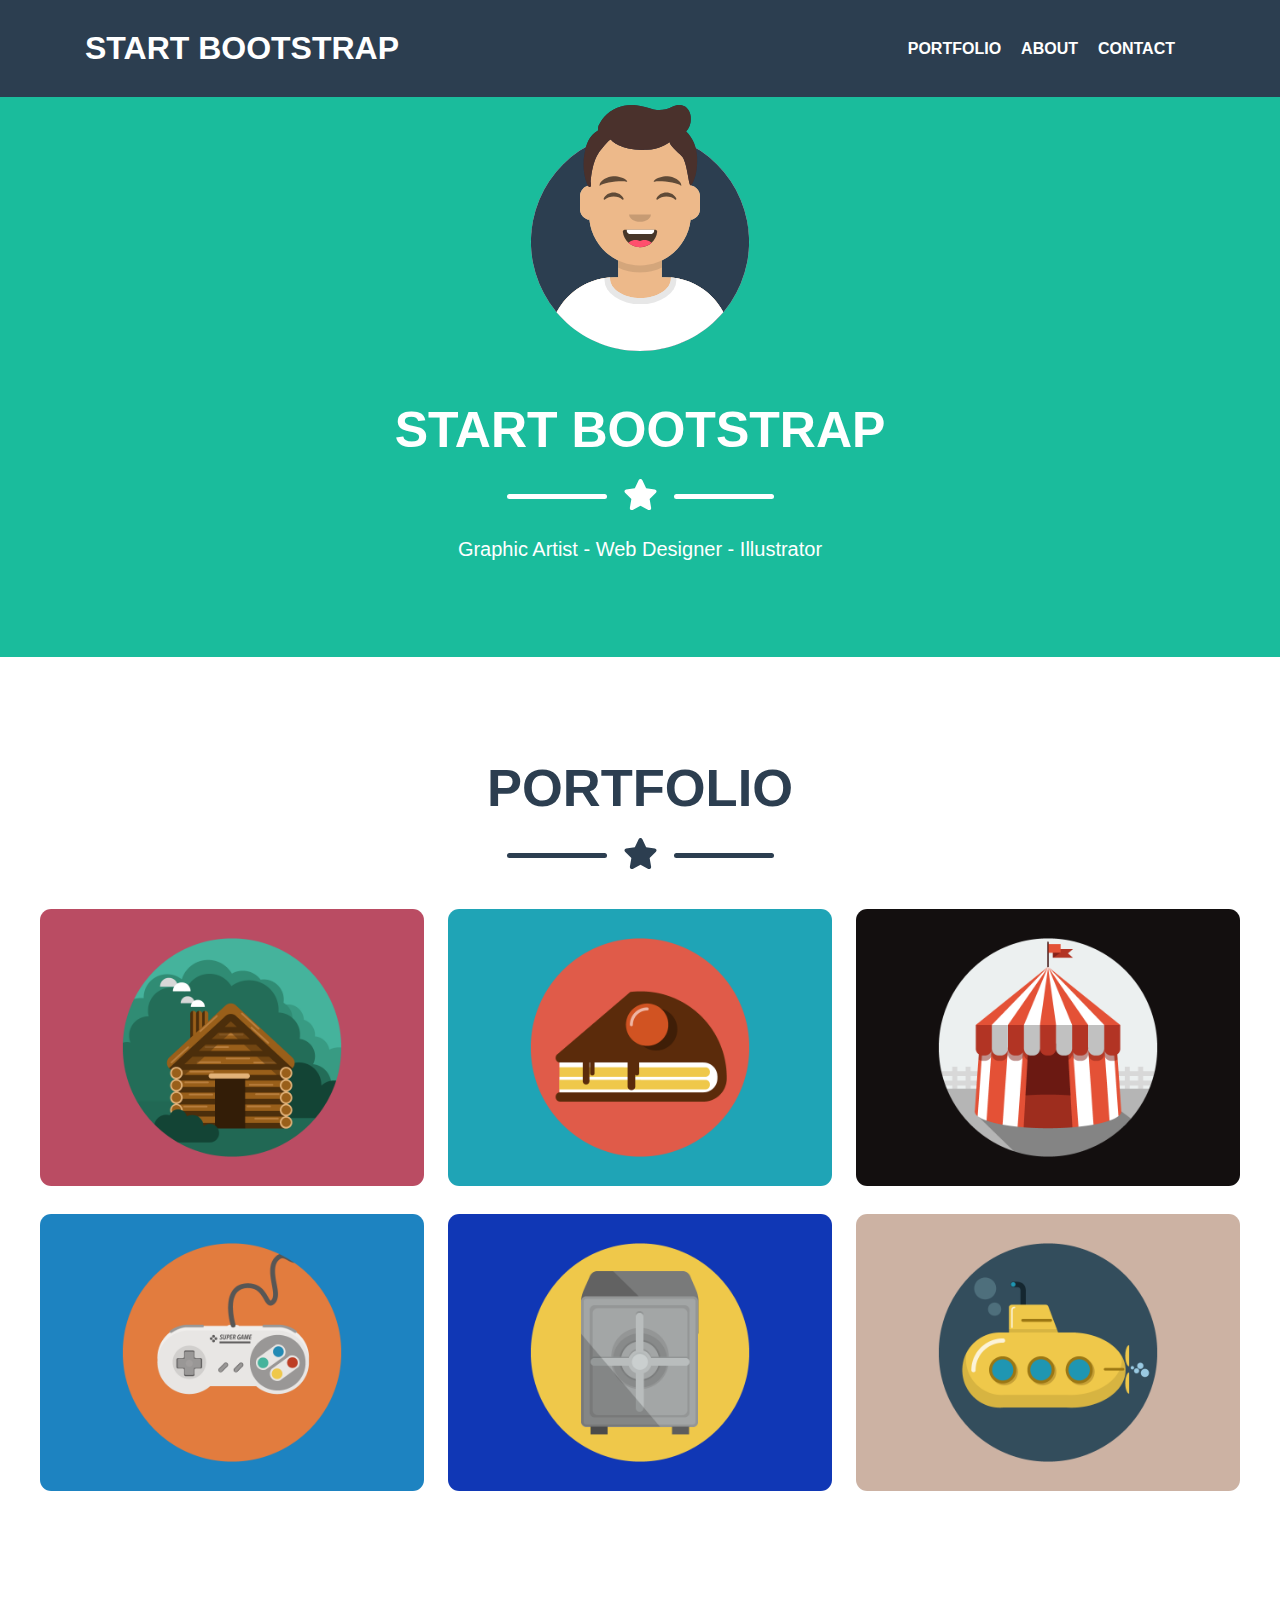
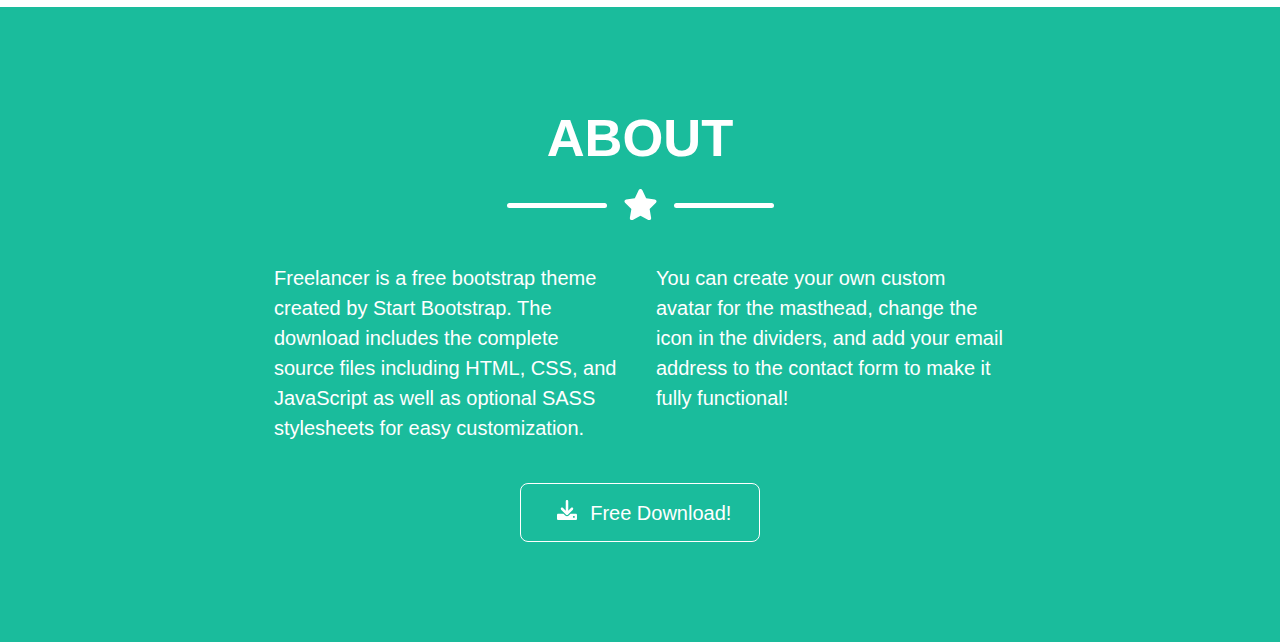
==== index.html @ 8776a718 "end about html" ====
<!DOCTYPE html>
<html lang="en">

<head>
  <title>Freelancer - Start Bootstrap Theme</title>
  <link rel="stylesheet" href="styles/styles.css">
</head>

<body>
  <!-- navbar -->
  <nav class="navbar">
    <div class="container">
      <div class="title">
        <h1>START BOOTSTRAP </h1>
      </div>
      <ul class="nav-btn">
        <li class="list"><a href="#">PORTFOLIO</a></li>
        <li class="list"><a href="#">ABOUT</a></li>
        <li class="list"><a href="#">CONTACT</a></li>
      </ul>
      <div class="menu">
        <p>menu <svg class="svg-inline--fa fa-bars" aria-hidden="true" focusable="false" data-prefix="fas"
            data-icon="bars" role="img" xmlns="http://www.w3.org/2000/svg" viewBox="0 0 448 512" data-fa-i2svg="">
            <path fill="currentColor"
              d="M0 96C0 78.33 14.33 64 32 64H416C433.7 64 448 78.33 448 96C448 113.7 433.7 128 416 128H32C14.33 128 0 113.7 0 96zM0 256C0 238.3 14.33 224 32 224H416C433.7 224 448 238.3 448 256C448 273.7 433.7 288 416 288H32C14.33 288 0 273.7 0 256zM416 448H32C14.33 448 0 433.7 0 416C0 398.3 14.33 384 32 384H416C433.7 384 448 398.3 448 416C448 433.7 433.7 448 416 448z">
            </path>
          </svg></p>
      </div>
    </div>
  </nav>
  <!-- navbar end here -->
  <!-- hero section -->
  <div class="hero">
    <!-- avataaars -->
    <div class="content">
      <img src="images/avataaars.svg" alt="avatar" class="avatar">
      <h4>START BOOTSTRAP</h4>
      <!-- horizontal line and star -->
      <div class="hr-star">
        <div class="line"></div>
        <div class="star">
          <svg class="svg-inline--fa fa-star" aria-hidden="true" focusable="false" data-prefix="fas" data-icon="star"
            role="img" xmlns="http://www.w3.org/2000/svg" viewBox="0 0 576 512" data-fa-i2svg="">
            <path fill="currentColor"
              d="M381.2 150.3L524.9 171.5C536.8 173.2 546.8 181.6 550.6 193.1C554.4 204.7 551.3 217.3 542.7 225.9L438.5 328.1L463.1 474.7C465.1 486.7 460.2 498.9 450.2 506C440.3 513.1 427.2 514 416.5 508.3L288.1 439.8L159.8 508.3C149 514 135.9 513.1 126 506C116.1 498.9 111.1 486.7 113.2 474.7L137.8 328.1L33.58 225.9C24.97 217.3 21.91 204.7 25.69 193.1C29.46 181.6 39.43 173.2 51.42 171.5L195 150.3L259.4 17.97C264.7 6.954 275.9-.0391 288.1-.0391C300.4-.0391 311.6 6.954 316.9 17.97L381.2 150.3z">
            </path>
          </svg>
        </div>
        <div class="line"></div>
      </div>
      <p> Graphic Artist - Web Designer - Illustrator</p>
    </div>
  </div>
  <!-- hero end -->
  <!-- PORTFOLIO -->
  <div class="portfolio">
    <div class="title-portfolio">
      <h2>PORTFOLIO</h2>
      <div class="hr-star">
        <div class="line"></div>
        <div class="star">
          <svg class="svg-inline--fa fa-star" aria-hidden="true" focusable="false" data-prefix="fas" data-icon="star"
            role="img" xmlns="http://www.w3.org/2000/svg" viewBox="0 0 576 512" data-fa-i2svg="">
            <path fill="currentColor"
              d="M381.2 150.3L524.9 171.5C536.8 173.2 546.8 181.6 550.6 193.1C554.4 204.7 551.3 217.3 542.7 225.9L438.5 328.1L463.1 474.7C465.1 486.7 460.2 498.9 450.2 506C440.3 513.1 427.2 514 416.5 508.3L288.1 439.8L159.8 508.3C149 514 135.9 513.1 126 506C116.1 498.9 111.1 486.7 113.2 474.7L137.8 328.1L33.58 225.9C24.97 217.3 21.91 204.7 25.69 193.1C29.46 181.6 39.43 173.2 51.42 171.5L195 150.3L259.4 17.97C264.7 6.954 275.9-.0391 288.1-.0391C300.4-.0391 311.6 6.954 316.9 17.97L381.2 150.3z">
            </path>
          </svg>
        </div>
        <div class="line"></div>
      </div>
    </div>
    <!-- Portfolio Grid  -->
    <div class="portfolio-grid">
      <div class="portfolio-img">
        <img src="images/cabin.png" alt="cabin">
      </div>
      <div class="portfolio-img">
        <img src="images/cake.png" alt="cake">
      </div>
      <div class="portfolio-img">
        <img src="images/circus.png" alt="circus">
      </div>
      <div class="portfolio-img">
        <img src="images/game.png" alt="game">
      </div>
      <div class="portfolio-img">
        <img src="images/safe.png" alt="safe">
      </div>
      <div class="portfolio-img">
        <img src="images/submarine.png" alt="submarine">
      </div>
    </div>
  </div>
  <!-- about -->
  <div class="about">
    <div class="title-about">
      <h2>ABOUT</h2>
      <div class="hr-star">
        <div class="line"></div>
        <div class="star">
          <svg class="svg-inline--fa fa-star" aria-hidden="true" focusable="false" data-prefix="fas" data-icon="star"
            role="img" xmlns="http://www.w3.org/2000/svg" viewBox="0 0 576 512" data-fa-i2svg="">
            <path fill="currentColor"
              d="M381.2 150.3L524.9 171.5C536.8 173.2 546.8 181.6 550.6 193.1C554.4 204.7 551.3 217.3 542.7 225.9L438.5 328.1L463.1 474.7C465.1 486.7 460.2 498.9 450.2 506C440.3 513.1 427.2 514 416.5 508.3L288.1 439.8L159.8 508.3C149 514 135.9 513.1 126 506C116.1 498.9 111.1 486.7 113.2 474.7L137.8 328.1L33.58 225.9C24.97 217.3 21.91 204.7 25.69 193.1C29.46 181.6 39.43 173.2 51.42 171.5L195 150.3L259.4 17.97C264.7 6.954 275.9-.0391 288.1-.0391C300.4-.0391 311.6 6.954 316.9 17.97L381.2 150.3z">
            </path>
          </svg>
        </div>
        <div class="line"></div>
      </div>
    </div>
    <div class="about-content">
      <div class="p-content">
        <p>Freelancer is a free bootstrap theme created by Start Bootstrap. The download includes the complete source
          files including HTML, CSS, and JavaScript as well as optional SASS stylesheets for easy customization.</p>
      </div>
      <div class="p-content">
        <p>
          You can create your own custom avatar for the masthead, change the icon in the dividers, and add your email
          address to the contact form to make it fully functional!
        </p>
      </div>

    </div>
    <div class="btn-about">
      <a href="#">
        <svg class="svg-inline--fa fa-download me-2" aria-hidden="true" focusable="false" data-prefix="fas"
          data-icon="download" role="img" xmlns="http://www.w3.org/2000/svg" viewBox="0 0 512 512" data-fa-i2svg="">
          <path fill="currentColor"
            d="M480 352h-133.5l-45.25 45.25C289.2 409.3 273.1 416 256 416s-33.16-6.656-45.25-18.75L165.5 352H32c-17.67 0-32 14.33-32 32v96c0 17.67 14.33 32 32 32h448c17.67 0 32-14.33 32-32v-96C512 366.3 497.7 352 480 352zM432 456c-13.2 0-24-10.8-24-24c0-13.2 10.8-24 24-24s24 10.8 24 24C456 445.2 445.2 456 432 456zM233.4 374.6C239.6 380.9 247.8 384 256 384s16.38-3.125 22.62-9.375l128-128c12.49-12.5 12.49-32.75 0-45.25c-12.5-12.5-32.76-12.5-45.25 0L288 274.8V32c0-17.67-14.33-32-32-32C238.3 0 224 14.33 224 32v242.8L150.6 201.4c-12.49-12.5-32.75-12.5-45.25 0c-12.49 12.5-12.49 32.75 0 45.25L233.4 374.6z">
          </path>
        </svg>
        Free Download!</a>
    </div>
  </div>


</body>

</html>
---- styles/styles.css ----
/* css reset */
* {
  margin: 0;
  padding: 0;
  font-family: Arial, Helvetica, sans-serif;
}

img {
  width: 100%;
  height: 100%;
}

.container {
  display: flex;
  justify-content: space-between;
  align-items: center;
  padding: 30px 85px;
  background-color: #2c3e50;
}

.navbar {
  color: white;
  position: fixed;
  top: 0;
  right: 0;
  left: 0;
  z-index: 100;
}

.nav-btn {
  display: flex;
  justify-content: center;
  list-style: none;
  font-size: 16px;
  font-weight: bolder;
}

.list > a {
  margin-right: 20px;
  text-decoration: none;
  cursor: pointer;
  color: white;
  transition: all 0.3s ease-in-out;
}

.list > a:hover,
.list > a:focus {
  color: #1abc9c;
}
.menu {
  display: none;
}

/* here  */
.hero {
  background-color: #1abc9c;
}
.content {
  display: flex;
  flex-direction: column;
  align-items: center;
  justify-content: center;
  color: white;
  margin: 0 16px;
  padding: 6rem 12px;
}
.avatar {
  width: 15rem;
  display: block;
  margin-bottom: 50px;
}

.hero h4 {
  font-size: 50px;
}

.hr-star {
  display: flex;
  justify-content: center;
  align-items: center;
  color: white;
  margin: 20px 0 24px;
}

.star {
  height: 35px;
  width: 35px;
}
.line {
  margin: 0 16px;
  width: 100px;
  height: 5px;
  background-color: white;
  border-radius: 3px;
}

.content > p {
  font-size: 20px;
}

/* Portfolio  */
.portfolio {
  padding: 100px 0;
}

.title-portfolio,
.title-about {
  display: flex;
  flex-direction: column;
  justify-content: center;
  align-items: center;
  color: #2c3e50;
  font-size: 35px;
}

.portfolio .hr-star {
  color: #2c3e50;
}

.portfolio .line {
  background-color: #2c3e50;
}

.portfolio-grid {
  display: flex;
  justify-content: center;
  align-items: center;
  flex-wrap: wrap;
  padding: 0 12px;
}

.portfolio-img {
  cursor: pointer;
  position: relative;
  display: block;
  max-width: 24rem;
  overflow: hidden;
  padding: 12px;
}

.portfolio-img > img {
  border-radius: 0.7rem;
}

/* About */

.about {
  background-color: #1abc9c;
  padding: 100px 0;
}

.title-about {
  color: white;
}

.about-content {
  display: flex;
  justify-content: center;
  color: #fff;
  margin: 0 120px;
}
.p-content {
  max-width: 350px;
  margin: 16px;
}

.p-content > p {
  font-size: 20px;
  line-height: 30px;
}

.btn-about {
  display: flex;
  align-items: center;
  justify-content: center;
  cursor: pointer;
}

.btn-about > a {
  margin-top: 24px;
  border: 1px solid white;
  border-radius: 8px;
  padding: 16px 28px;
  color: white;
  text-decoration: none;
  font-size: 20px;
  transition: all 0.5s ease-in-out;
}

.btn-about svg {
  width: 20px;
  height: 20px;
  margin: 0 8px;
}

.btn-about > a:hover {
  color: #212529;
  background-color:white;
}
/* Media Query */

@media only screen and (max-width: 992px) {
  .nav-btn {
    display: none;
  }
  .menu {
    display: flex;
    flex-direction: column;
    justify-content: center;
    align-items: center;
    background-color: #1abc9c;
    height: 50px;
    width: 100px;
    border-radius: 10px;
    cursor: pointer;
  }

  .menu > p {
    text-transform: uppercase;
    display: flex;
    justify-content: center;
    align-items: center;
  }
  .menu svg {
    width: 20px;
    height: 20px;
    padding-left: 3px;
  }
}
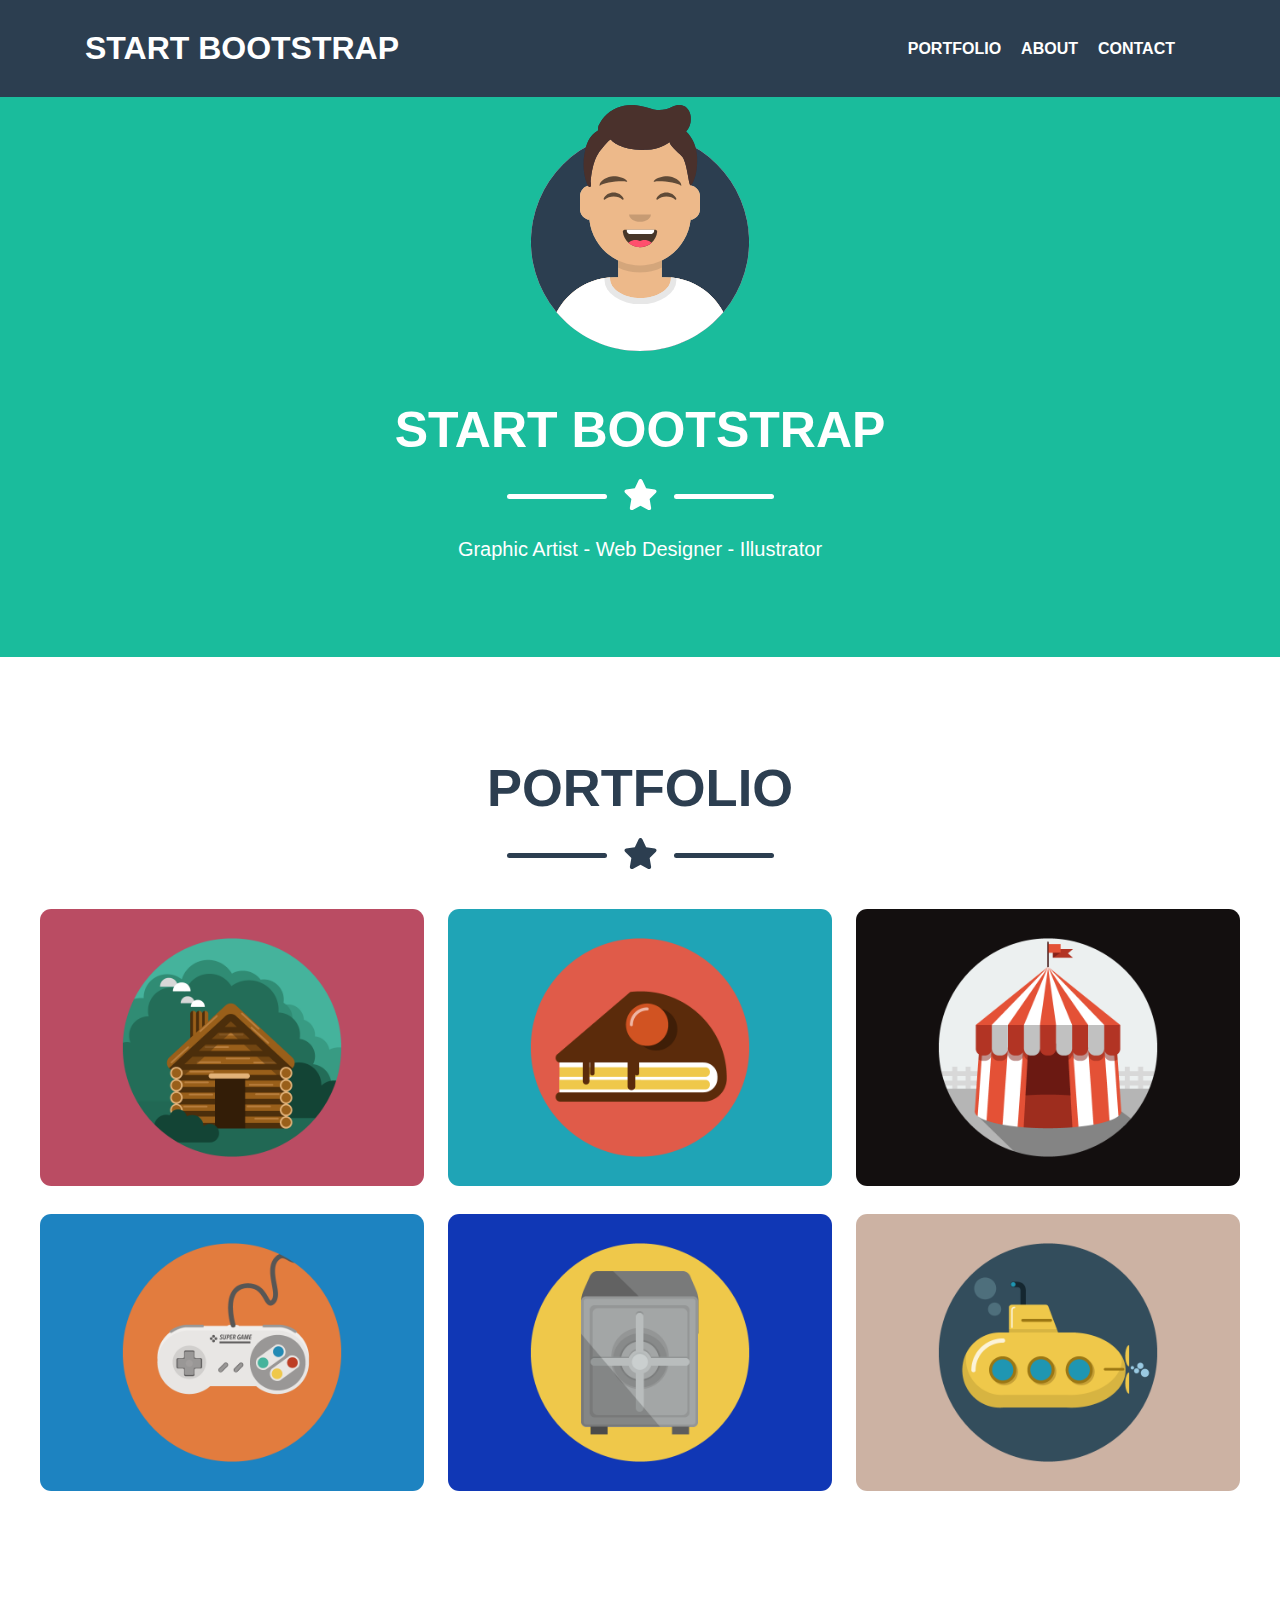
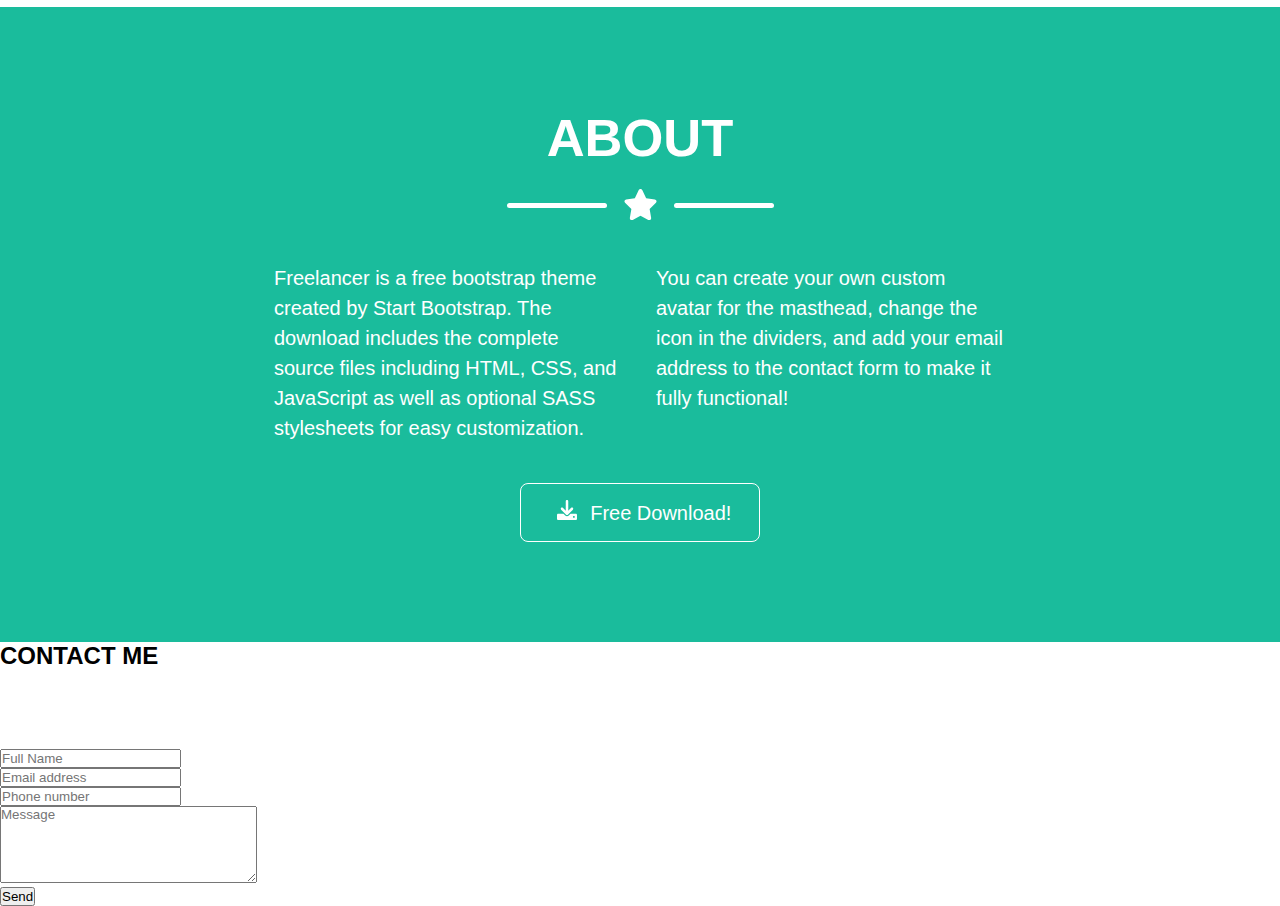
==== commit 3d4a9adb: "contact me section" ====
--- a/index.html
+++ b/index.html
@@ -133,6 +133,41 @@
     </div>
   </div>
 
+  <!-- CONTACT ME -->
+  <div class="contact">
+    <div class="title-contact">
+      <h2>CONTACT ME</h2>
+      <div class="hr-star">
+        <div class="line"></div>
+        <div class="star">
+          <svg class="svg-inline--fa fa-star" aria-hidden="true" focusable="false" data-prefix="fas" data-icon="star"
+            role="img" xmlns="http://www.w3.org/2000/svg" viewBox="0 0 576 512" data-fa-i2svg="">
+            <path fill="currentColor"
+              d="M381.2 150.3L524.9 171.5C536.8 173.2 546.8 181.6 550.6 193.1C554.4 204.7 551.3 217.3 542.7 225.9L438.5 328.1L463.1 474.7C465.1 486.7 460.2 498.9 450.2 506C440.3 513.1 427.2 514 416.5 508.3L288.1 439.8L159.8 508.3C149 514 135.9 513.1 126 506C116.1 498.9 111.1 486.7 113.2 474.7L137.8 328.1L33.58 225.9C24.97 217.3 21.91 204.7 25.69 193.1C29.46 181.6 39.43 173.2 51.42 171.5L195 150.3L259.4 17.97C264.7 6.954 275.9-.0391 288.1-.0391C300.4-.0391 311.6 6.954 316.9 17.97L381.2 150.3z">
+            </path>
+          </svg>
+        </div>
+        <div class="line"></div>
+      </div>
+    </div>
+    <form class="contact-form">
+      <div class="form-group">
+        <input type="text" placeholder="Full Name">
+      </div>
+      <div class="form-group">
+        <input type="email" placeholder="Email address">
+      </div>
+      <div class="form-group">
+        <input type="number" placeholder="Phone number">
+      </div>
+      <div class="form-group">
+        <textarea placeholder="Message" cols="30" rows="5"></textarea>
+      </div>
+      <button class="btn">Send</button>
+
+    </form>
+
+  </div>
 
 </body>
 
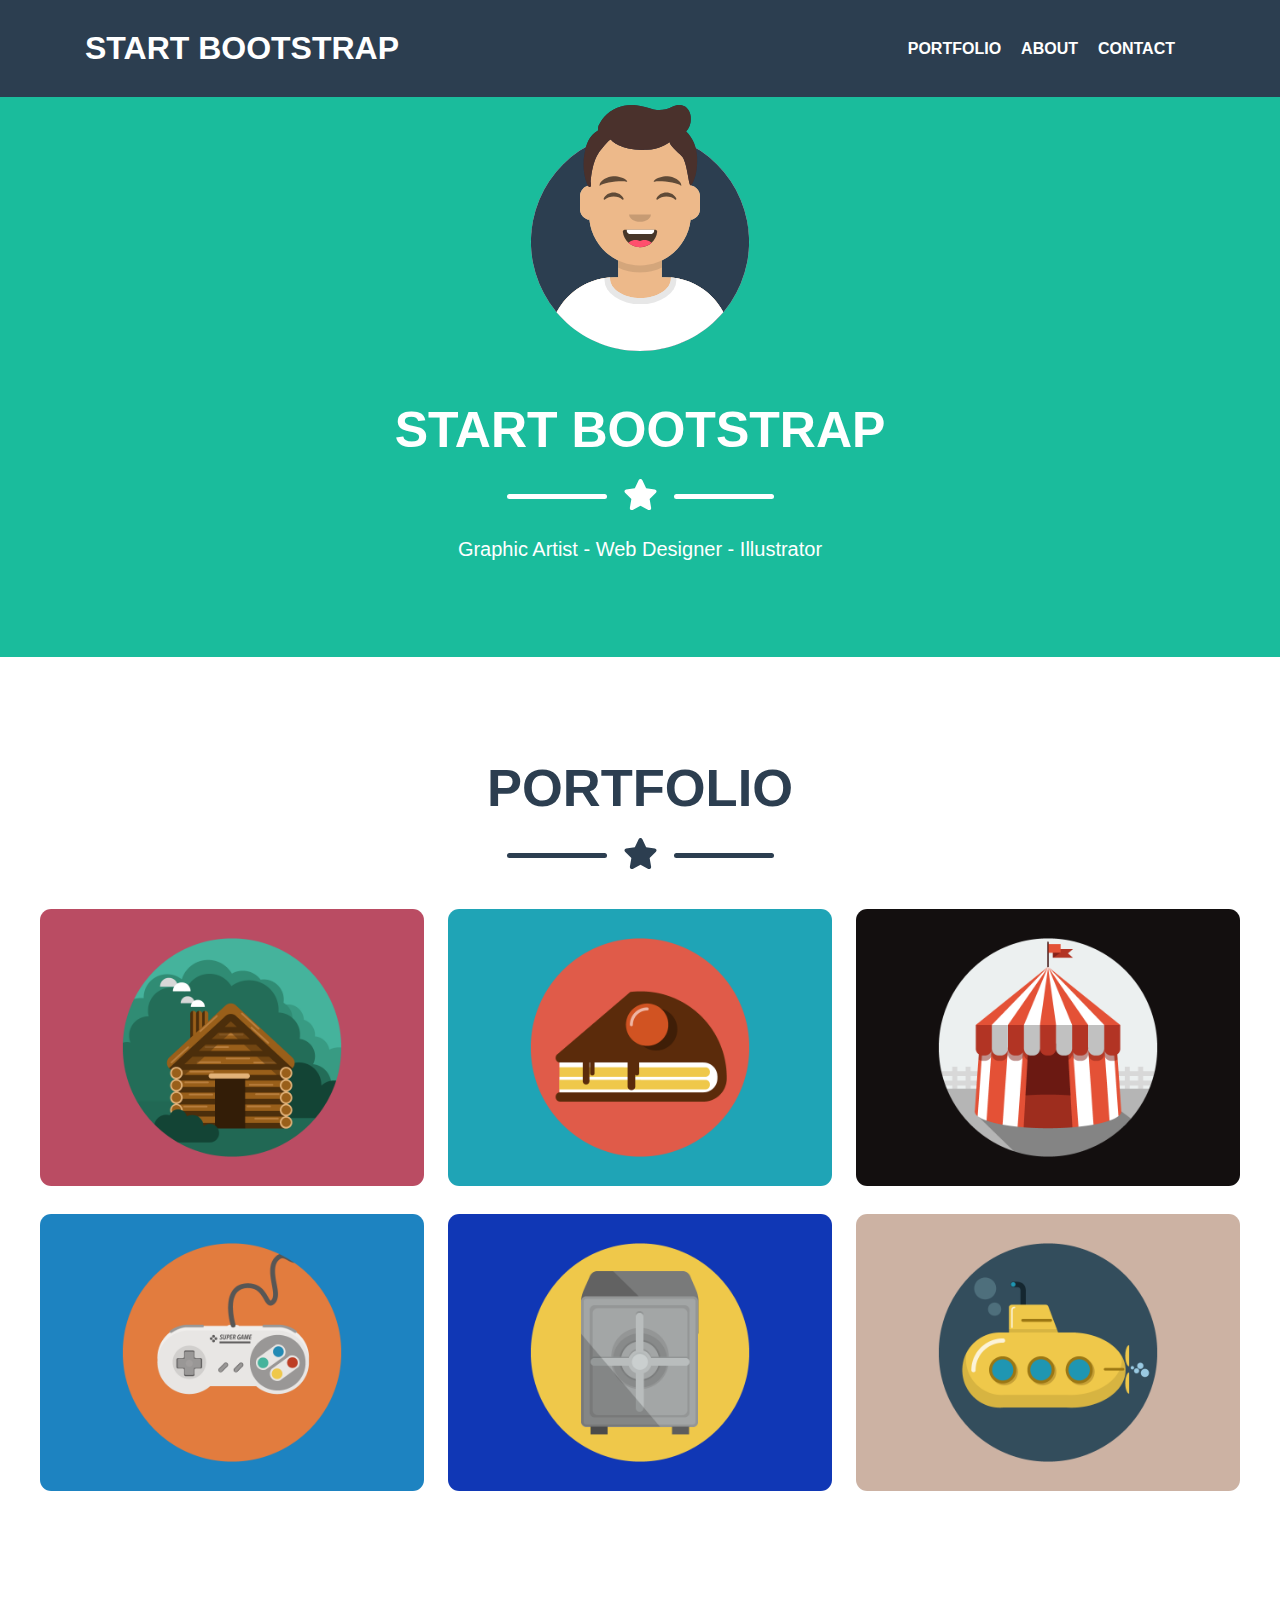
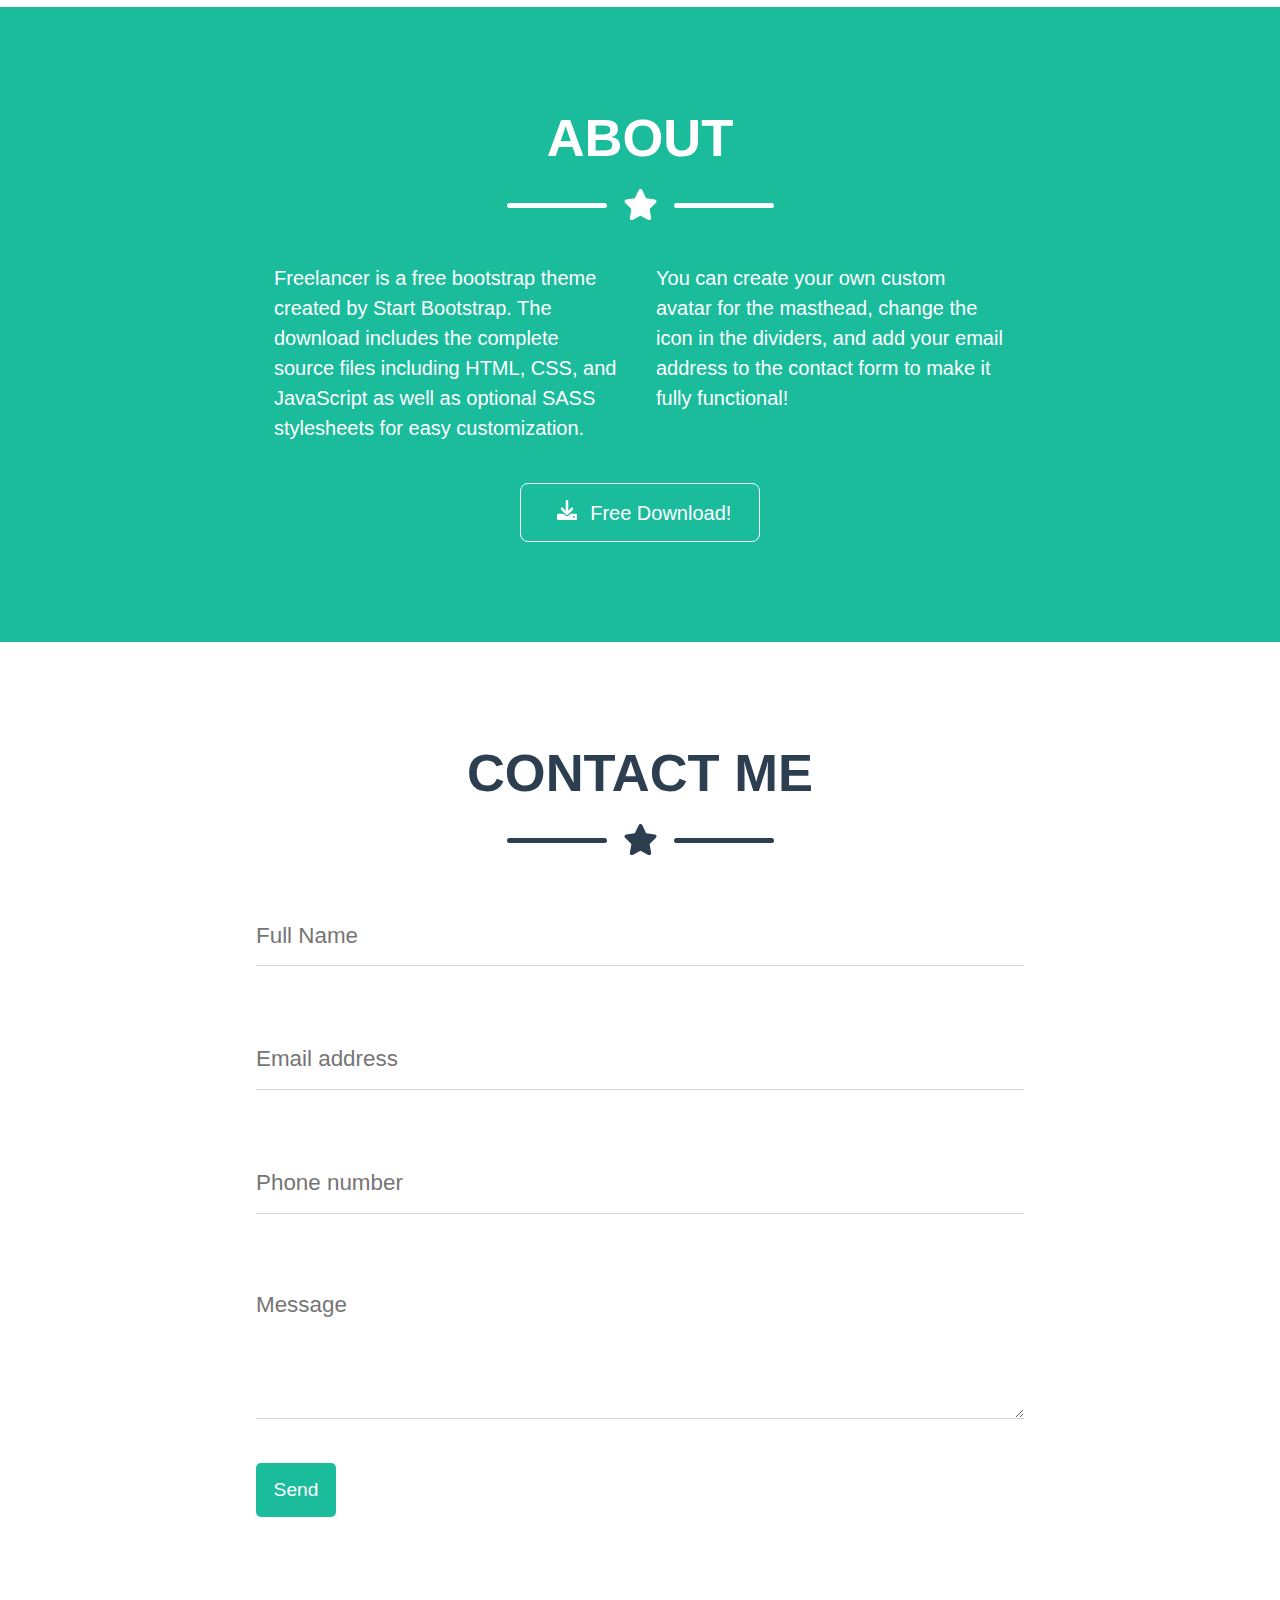
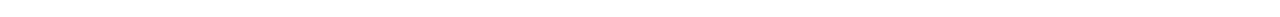
==== commit 35b63aa6: "contact me end the style" ====
--- a/index.html
+++ b/index.html
@@ -53,7 +53,7 @@
   </div>
   <!-- hero end -->
   <!-- PORTFOLIO -->
-  <div class="portfolio">
+  <section class="portfolio">
     <div class="title-portfolio">
       <h2>PORTFOLIO</h2>
       <div class="hr-star">
@@ -90,9 +90,9 @@
         <img src="images/submarine.png" alt="submarine">
       </div>
     </div>
-  </div>
+  </section>
   <!-- about -->
-  <div class="about">
+  <section class="about">
     <div class="title-about">
       <h2>ABOUT</h2>
       <div class="hr-star">
@@ -131,10 +131,10 @@
         </svg>
         Free Download!</a>
     </div>
-  </div>
+  </section>
 
   <!-- CONTACT ME -->
-  <div class="contact">
+  <section class="contact">
     <div class="title-contact">
       <h2>CONTACT ME</h2>
       <div class="hr-star">
@@ -150,24 +150,29 @@
         <div class="line"></div>
       </div>
     </div>
-    <form class="contact-form">
-      <div class="form-group">
-        <input type="text" placeholder="Full Name">
+    <form>
+      <div class="contact-form">
+        <div class="form-group">
+          <input type="text" placeholder="Full Name">
+        </div>
+        <div class="form-group">
+          <input type="email" placeholder="Email address">
+        </div>
+        <div class="form-group">
+          <input type="number" placeholder="Phone number">
+        </div>
+        <div class="form-group">
+          <textarea placeholder="Message" cols="30" rows="5"></textarea>
+        </div>
+
+        <div class="btn">
+          <button>Send</button>
+        </div>
       </div>
-      <div class="form-group">
-        <input type="email" placeholder="Email address">
-      </div>
-      <div class="form-group">
-        <input type="number" placeholder="Phone number">
-      </div>
-      <div class="form-group">
-        <textarea placeholder="Message" cols="30" rows="5"></textarea>
-      </div>
-      <button class="btn">Send</button>
 
     </form>
 
-  </div>
+  </section>
 
 </body>
 
--- a/styles/styles.css
+++ b/styles/styles.css
@@ -104,7 +104,8 @@
 }
 
 .title-portfolio,
-.title-about {
+.title-about,
+.title-contact {
   display: flex;
   flex-direction: column;
   justify-content: center;
@@ -113,11 +114,13 @@
   font-size: 35px;
 }
 
-.portfolio .hr-star {
+.portfolio .hr-star,
+.contact .hr-star {
   color: #2c3e50;
 }
 
-.portfolio .line {
+.portfolio .line,
+.contact .line {
   background-color: #2c3e50;
 }
 
@@ -195,8 +198,61 @@
 
 .btn-about > a:hover {
   color: #212529;
-  background-color:white;
-}
+  background-color: white;
+}
+
+/* contact */
+.contact {
+  padding: 100px 0;
+}
+
+.contact-form {
+  display: flex;
+  align-items: center;
+  justify-content: center;
+  flex-direction: column;
+}
+
+.form-group {
+  padding: 24px 48px;
+  margin-bottom: 1rem;
+}
+
+.form-group > input,
+textarea {
+  width: 60vw;
+  height: 30px;
+  padding: 0.9rem 0;
+  border: none;
+  border-bottom: 0.3px solid rgba(92, 92, 92, 0.267);
+  font-size: 1.4rem;
+  outline: none;
+}
+
+.form-group > textarea {
+  height: 7rem;
+}
+
+.form-group > input:focus,
+textarea:focus {
+  border-bottom: 0.3px solid #1abc9c;
+}
+
+.btn {
+  width: 60vw;
+}
+
+.btn > button {
+  padding: 1rem;
+  border-radius: 5px;
+  outline: none;
+  border: none;
+  background-color: #1abc9c;
+  color: white;
+  width: 80px;
+  font-size: 1.2rem;
+}
+
 /* Media Query */
 
 @media only screen and (max-width: 992px) {
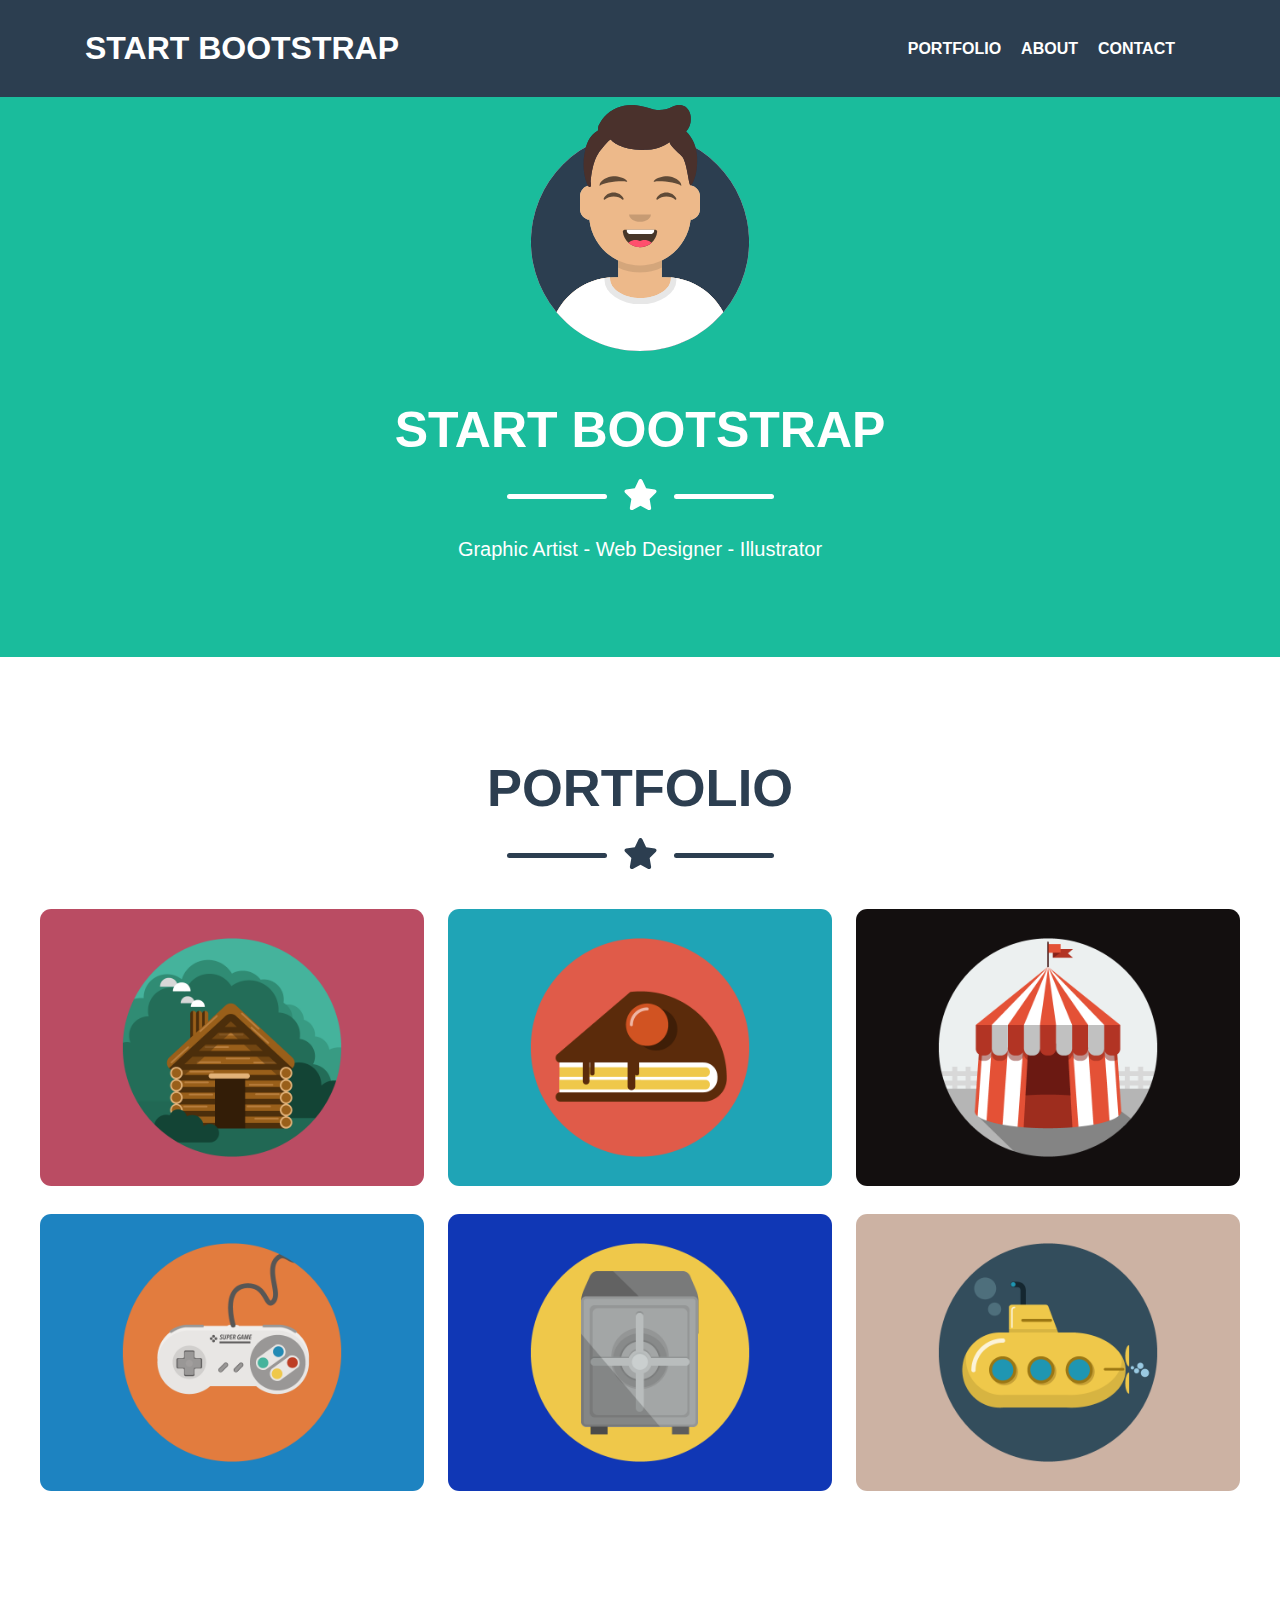
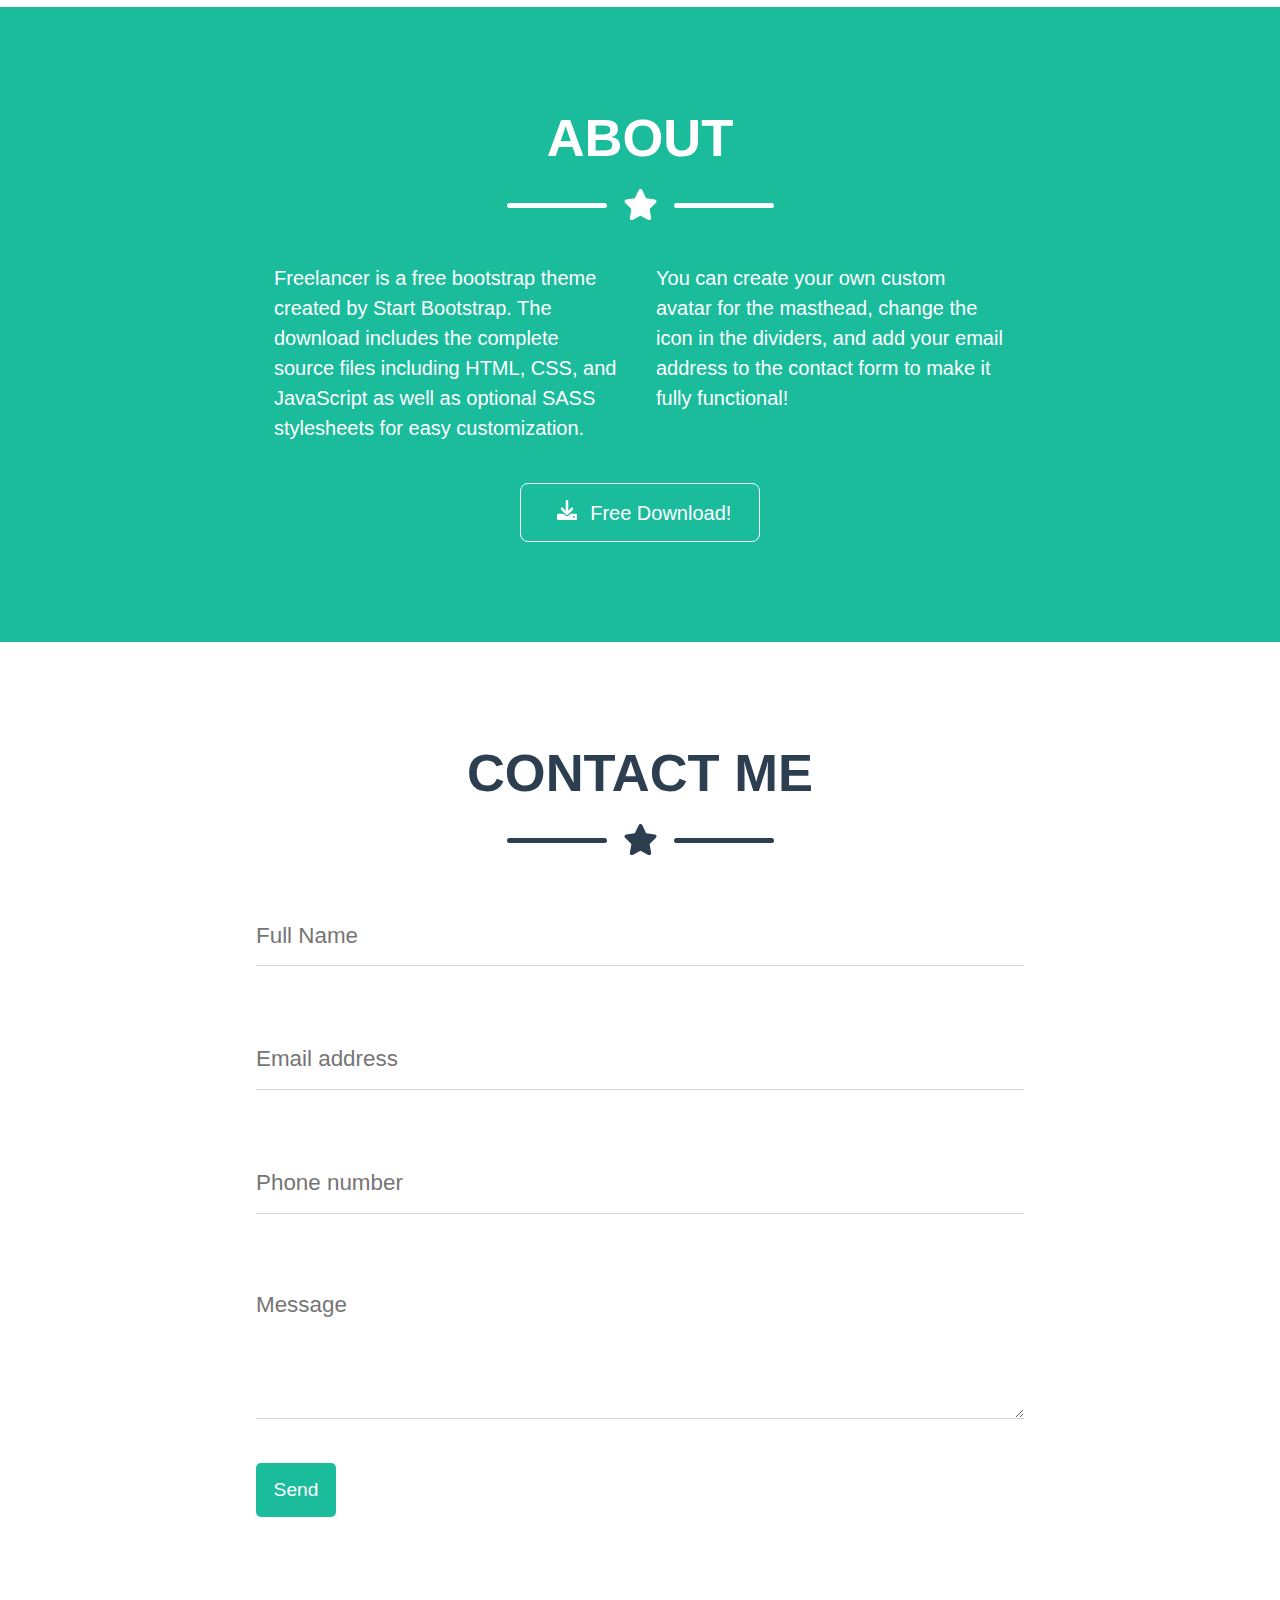
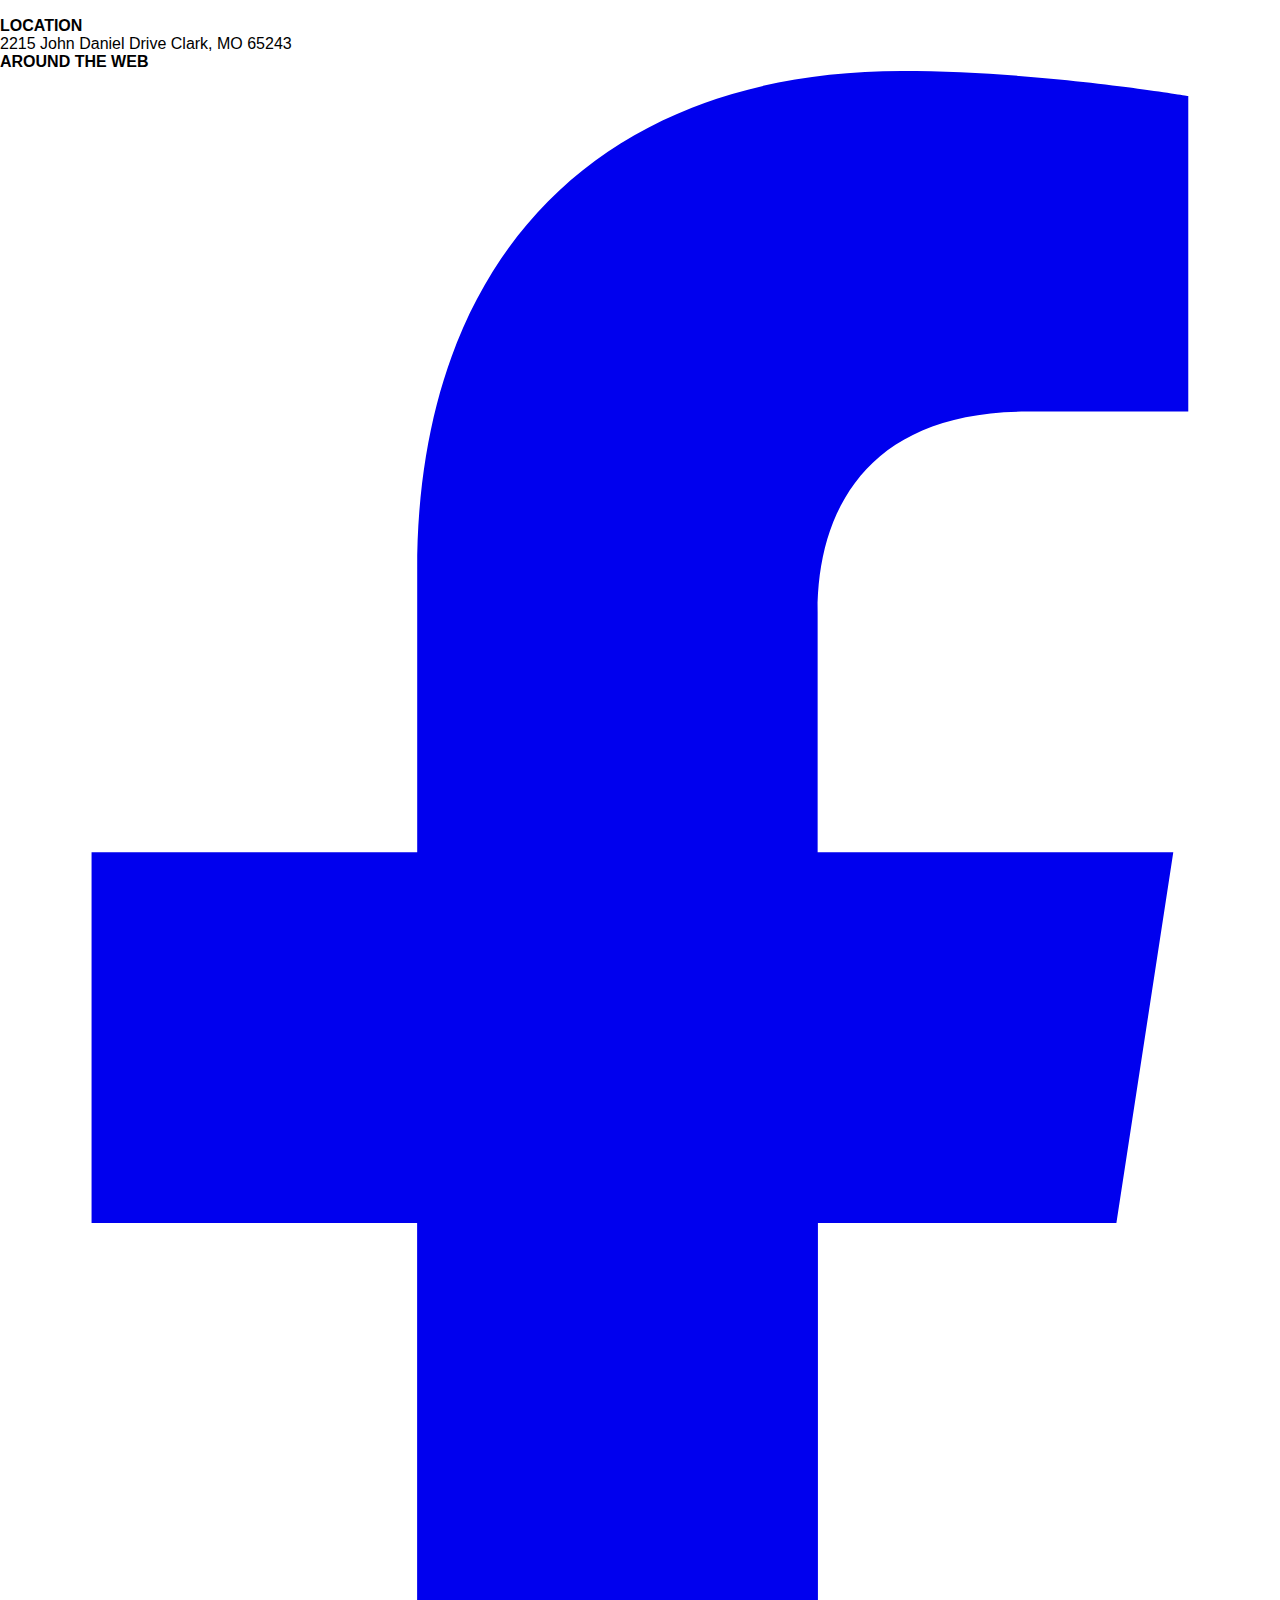
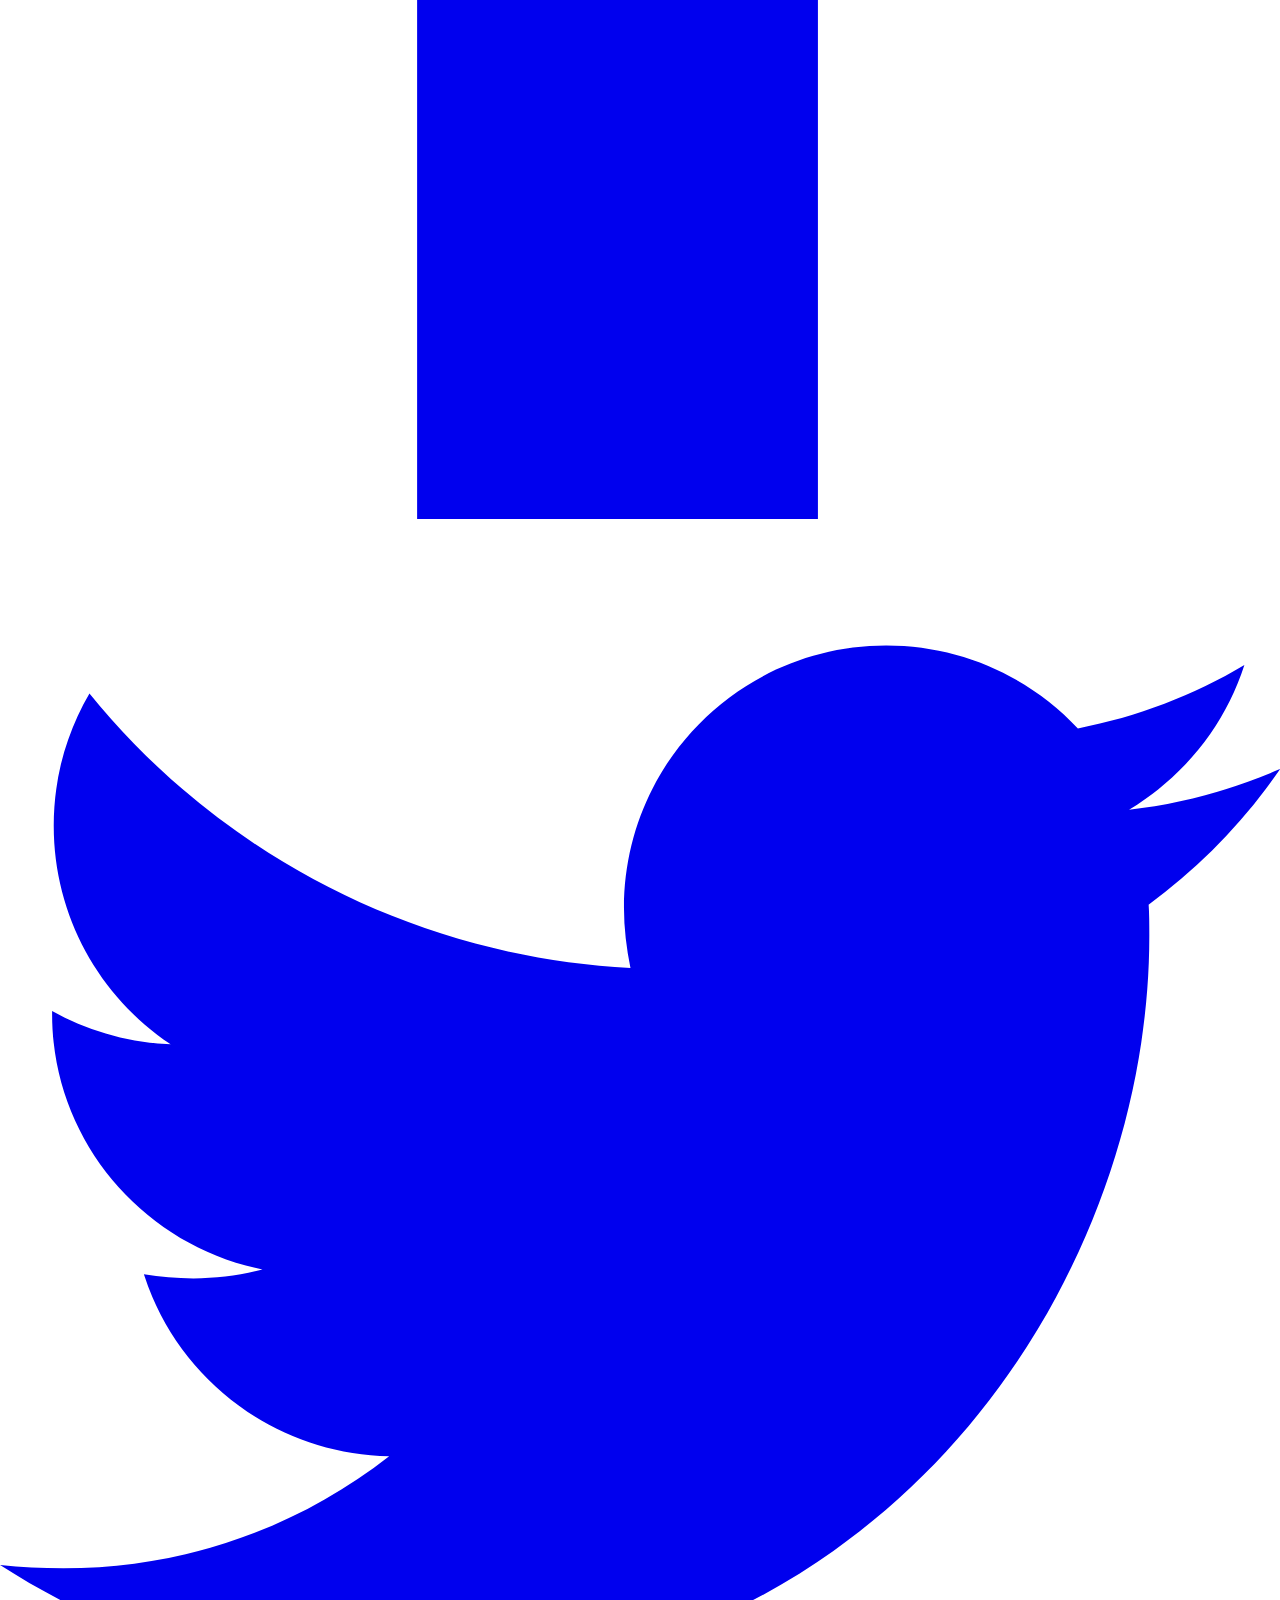
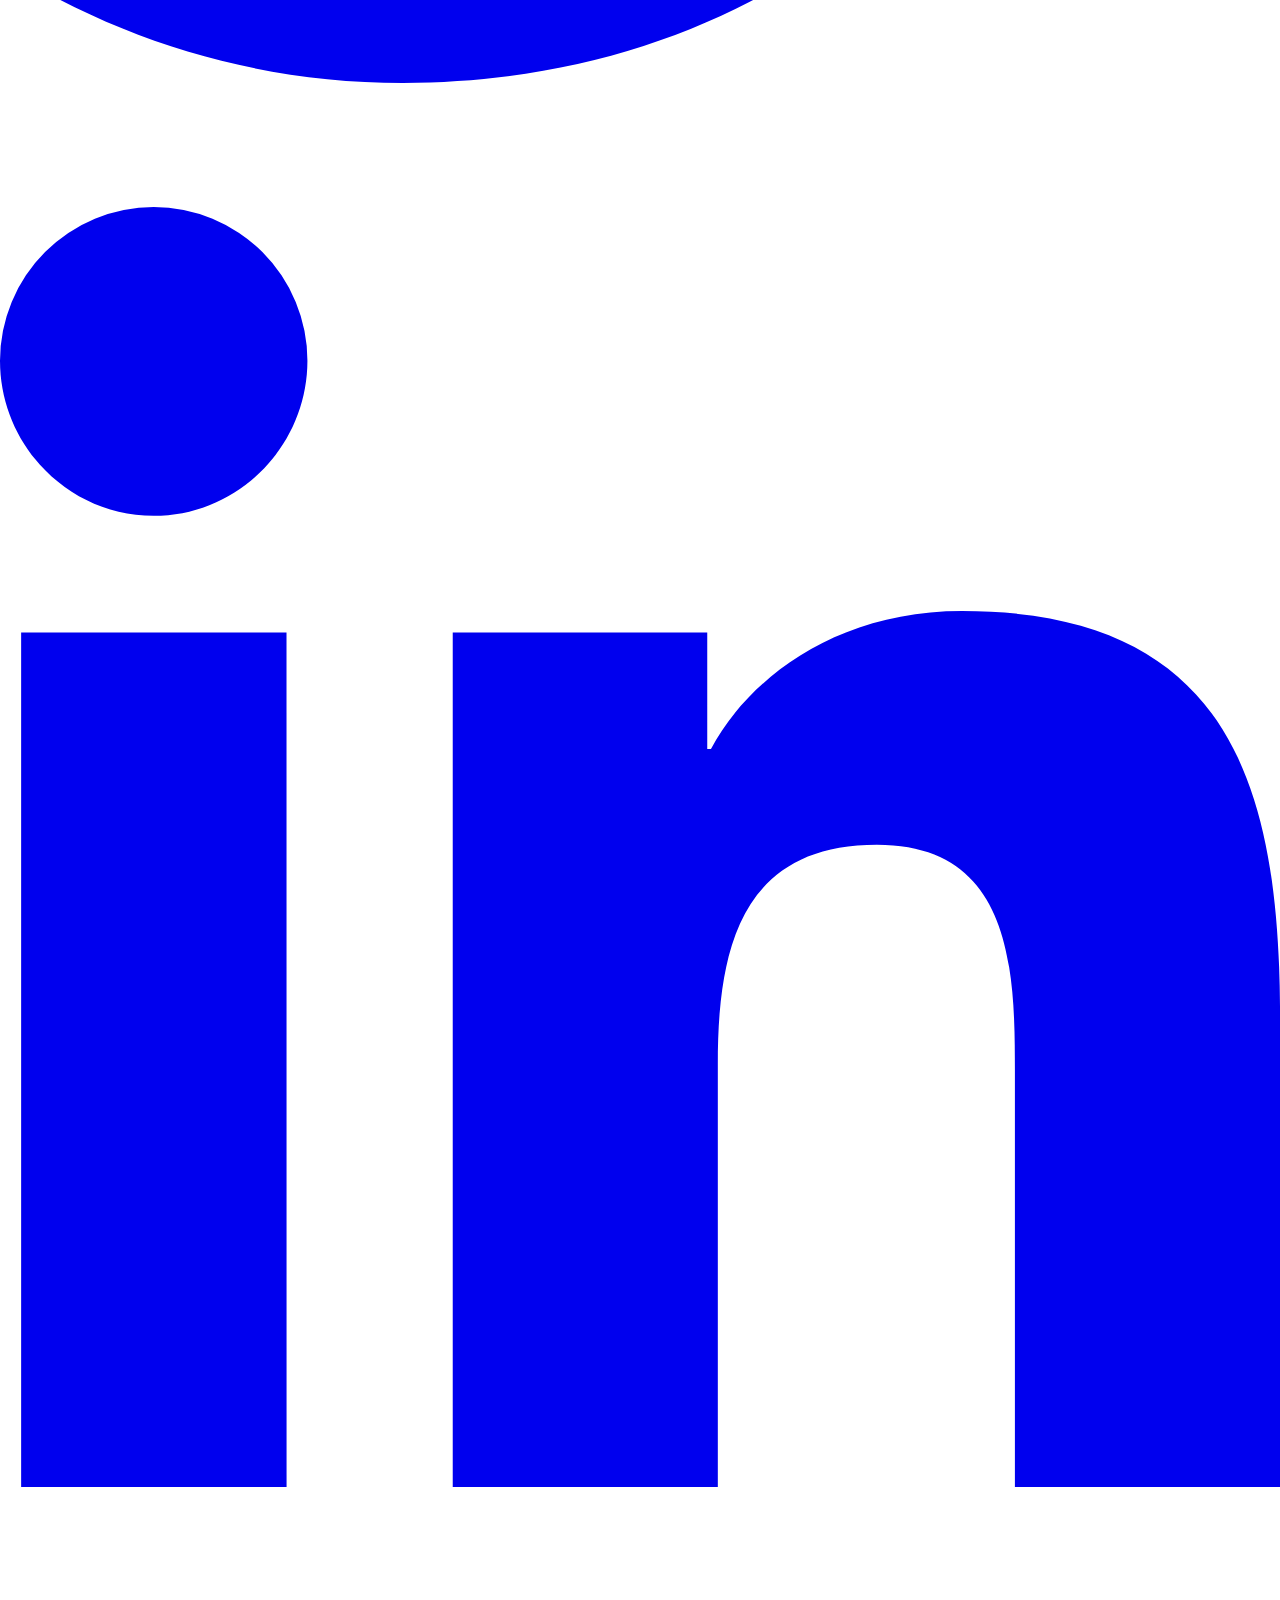
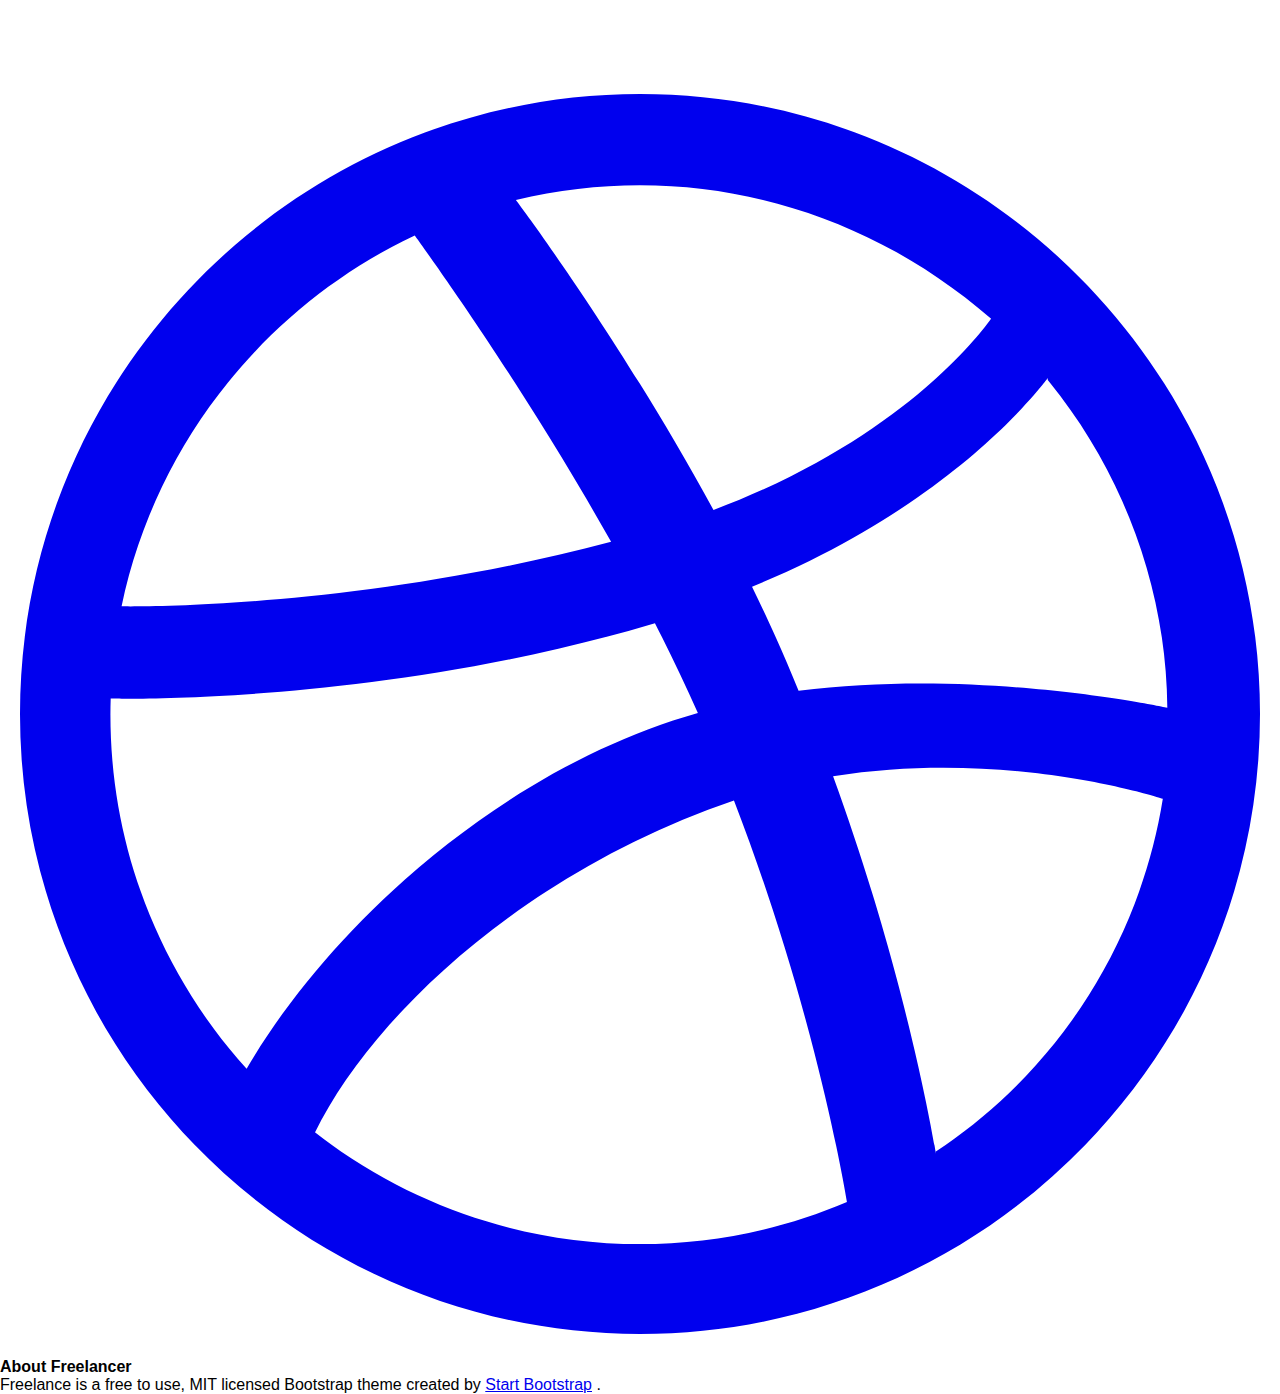
==== commit 931c7e9d: "footer html" ====
--- a/index.html
+++ b/index.html
@@ -174,6 +174,63 @@
 
   </section>
 
+  <section class="footer">
+    <footer>
+      <div class="location">
+        <h4>LOCATION</h4>
+        <p>2215 John Daniel Drive
+          Clark, MO 65243</p>
+      </div>
+      <div class="social">
+        <h4>AROUND THE WEB</h4>
+        <!-- img of  social  -->
+        <div class="social-img">
+
+          <a class="btn-round " href="#"><svg class="svg-inline--fa fa-facebook-f fa-fw" aria-hidden="true"
+              focusable="false" data-prefix="fab" data-icon="facebook-f" role="img" xmlns="http://www.w3.org/2000/svg"
+              viewBox="0 0 320 512" data-fa-i2svg="">
+              <path fill="currentColor"
+                d="M279.1 288l14.22-92.66h-88.91v-60.13c0-25.35 12.42-50.06 52.24-50.06h40.42V6.26S260.4 0 225.4 0c-73.22 0-121.1 44.38-121.1 124.7v70.62H22.89V288h81.39v224h100.2V288z">
+              </path>
+            </svg><!-- <i class="fab fa-fw fa-facebook-f"></i> Font Awesome fontawesome.com --></a>
+          <a class="btn-round " href="#"><svg class="svg-inline--fa fa-twitter fa-fw" aria-hidden="true"
+              focusable="false" data-prefix="fab" data-icon="twitter" role="img" xmlns="http://www.w3.org/2000/svg"
+              viewBox="0 0 512 512" data-fa-i2svg="">
+              <path fill="currentColor"
+                d="M459.4 151.7c.325 4.548 .325 9.097 .325 13.65 0 138.7-105.6 298.6-298.6 298.6-59.45 0-114.7-17.22-161.1-47.11 8.447 .974 16.57 1.299 25.34 1.299 49.06 0 94.21-16.57 130.3-44.83-46.13-.975-84.79-31.19-98.11-72.77 6.498 .974 12.99 1.624 19.82 1.624 9.421 0 18.84-1.3 27.61-3.573-48.08-9.747-84.14-51.98-84.14-102.1v-1.299c13.97 7.797 30.21 12.67 47.43 13.32-28.26-18.84-46.78-51.01-46.78-87.39 0-19.49 5.197-37.36 14.29-52.95 51.65 63.67 129.3 105.3 216.4 109.8-1.624-7.797-2.599-15.92-2.599-24.04 0-57.83 46.78-104.9 104.9-104.9 30.21 0 57.5 12.67 76.67 33.14 23.72-4.548 46.46-13.32 66.6-25.34-7.798 24.37-24.37 44.83-46.13 57.83 21.12-2.273 41.58-8.122 60.43-16.24-14.29 20.79-32.16 39.31-52.63 54.25z">
+              </path>
+            </svg><!-- <i class="fab fa-fw fa-twitter"></i> Font Awesome fontawesome.com --></a>
+          <a class="btn-round " href="#"><svg class="svg-inline--fa fa-linkedin-in fa-fw" aria-hidden="true"
+              focusable="false" data-prefix="fab" data-icon="linkedin-in" role="img" xmlns="http://www.w3.org/2000/svg"
+              viewBox="0 0 448 512" data-fa-i2svg="">
+              <path fill="currentColor"
+                d="M100.3 448H7.4V148.9h92.88zM53.79 108.1C24.09 108.1 0 83.5 0 53.8a53.79 53.79 0 0 1 107.6 0c0 29.7-24.1 54.3-53.79 54.3zM447.9 448h-92.68V302.4c0-34.7-.7-79.2-48.29-79.2-48.29 0-55.69 37.7-55.69 76.7V448h-92.78V148.9h89.08v40.8h1.3c12.4-23.5 42.69-48.3 87.88-48.3 94 0 111.3 61.9 111.3 142.3V448z">
+              </path>
+            </svg><!-- <i class="fab fa-fw fa-linkedin-in"></i> Font Awesome fontawesome.com --></a>
+          <a class="btn-round " href="#"><svg class="svg-inline--fa fa-dribbble fa-fw" aria-hidden="true"
+              focusable="false" data-prefix="fab" data-icon="dribbble" role="img" xmlns="http://www.w3.org/2000/svg"
+              viewBox="0 0 512 512" data-fa-i2svg="">
+              <path fill="currentColor"
+                d="M256 8C119.3 8 8 119.3 8 256s111.3 248 248 248 248-111.3 248-248S392.7 8 256 8zm163.1 114.4c29.5 36.05 47.37 81.96 47.83 131.1-6.984-1.477-77.02-15.68-147.5-6.818-5.752-14.04-11.18-26.39-18.62-41.61 78.32-31.98 113.8-77.48 118.3-83.52zM396.4 97.87c-3.81 5.427-35.7 48.29-111 76.52-34.71-63.78-73.18-116.2-79.04-124 67.18-16.19 137.1 1.27 190.1 47.49zm-230.5-33.25c5.585 7.659 43.44 60.12 78.54 122.5-99.09 26.31-186.4 25.93-195.8 25.81C62.38 147.2 106.7 92.57 165.9 64.62zM44.17 256.3c0-2.166 .043-4.322 .108-6.473 9.268 .19 111.9 1.513 217.7-30.15 6.064 11.87 11.86 23.92 17.17 35.95-76.6 21.58-146.2 83.53-180.5 142.3C64.79 360.4 44.17 310.7 44.17 256.3zm81.81 167.1c22.13-45.23 82.18-103.6 167.6-132.8 29.74 77.28 42.04 142.1 45.19 160.6-68.11 29.01-150 21.05-212.8-27.88zm248.4 8.489c-2.171-12.89-13.45-74.9-41.15-151 66.38-10.63 124.7 6.768 131.9 9.055-9.442 58.94-43.27 109.8-90.79 141.1z">
+              </path>
+            </svg><!-- <i class="fab fa-fw fa-dribbble"></i> Font Awesome fontawesome.com --></a>
+
+        </div>
+      </div>
+
+      <div class="footer-text">
+        <h4>About Freelancer</h4>
+        <p>
+          Freelance is a free to use, MIT licensed Bootstrap theme created by
+          <a href="#">Start Bootstrap</a>
+          .
+        </p>
+      </div>
+
+    </footer>
+
+  </section>
+
 </body>
 
 </html>--- a/styles/styles.css
+++ b/styles/styles.css
@@ -252,6 +252,9 @@
   width: 80px;
   font-size: 1.2rem;
 }
+
+/* footer */
+
 
 /* Media Query */
 
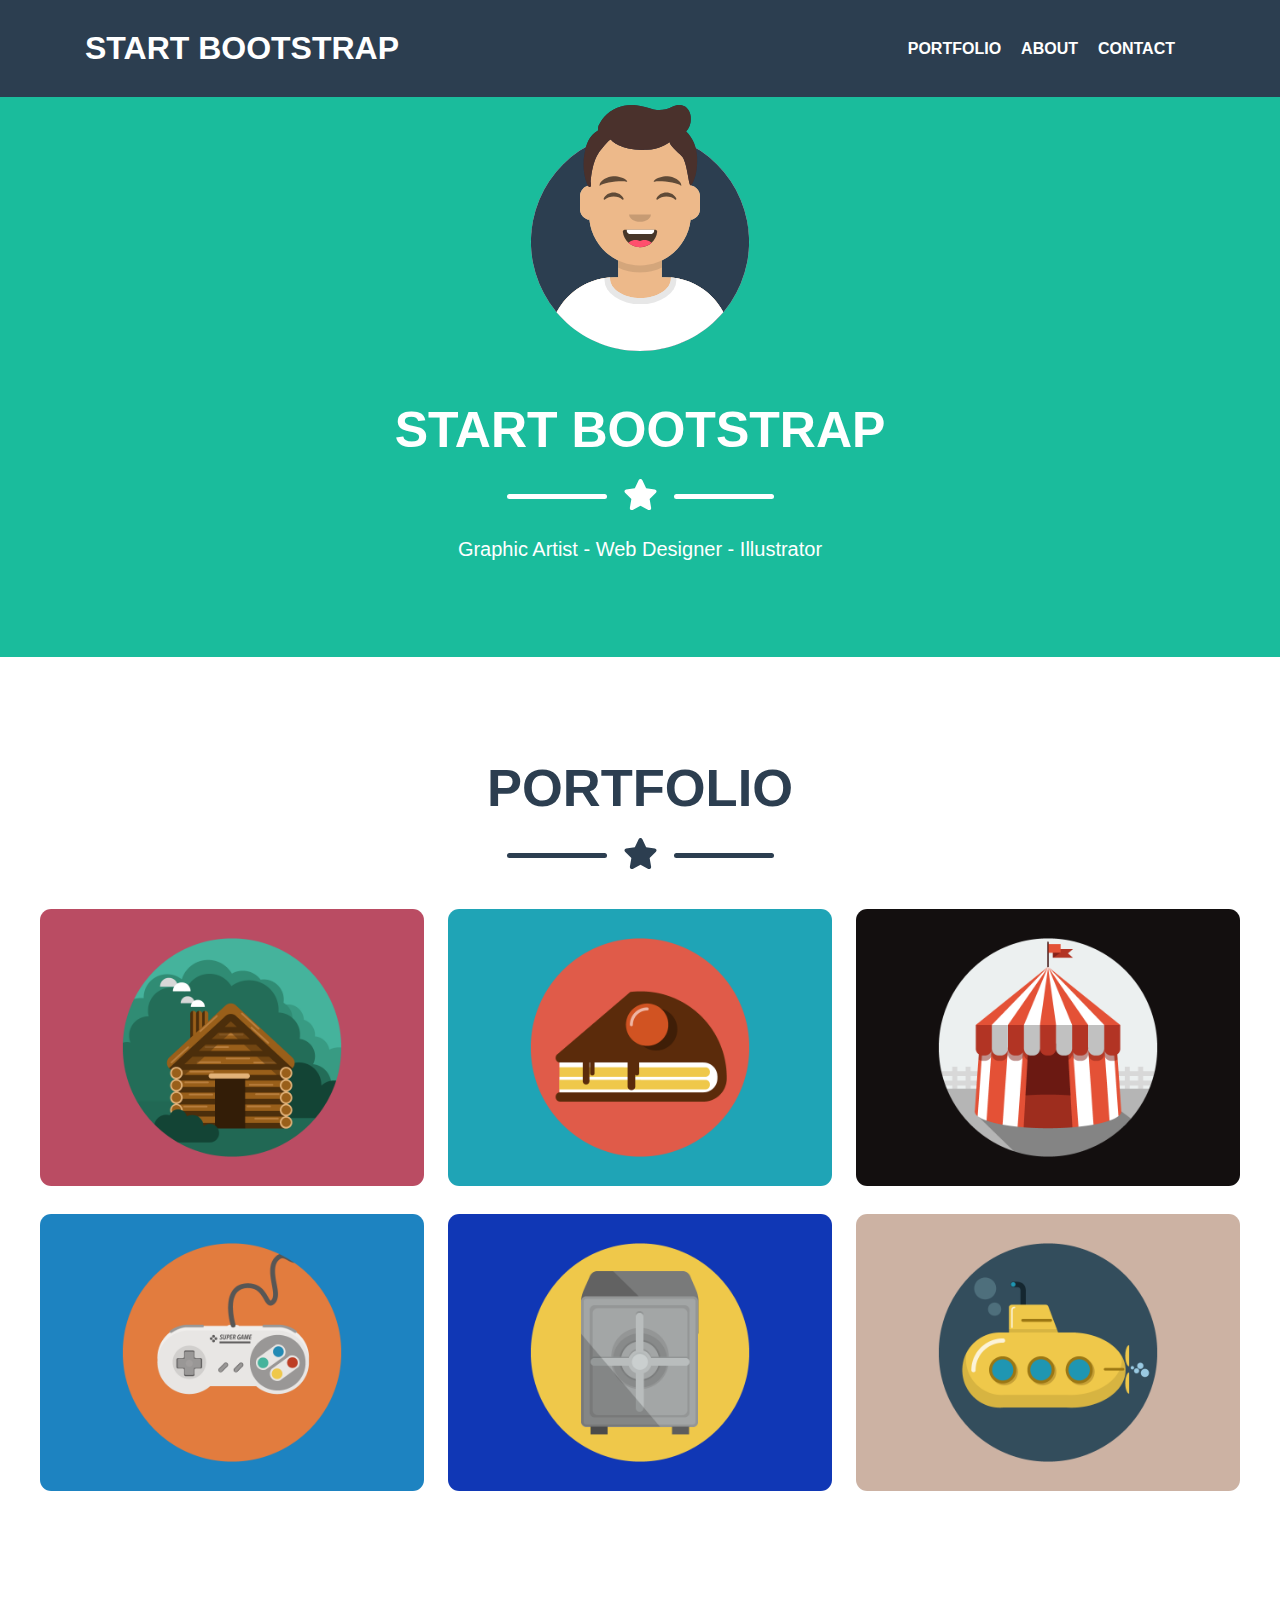
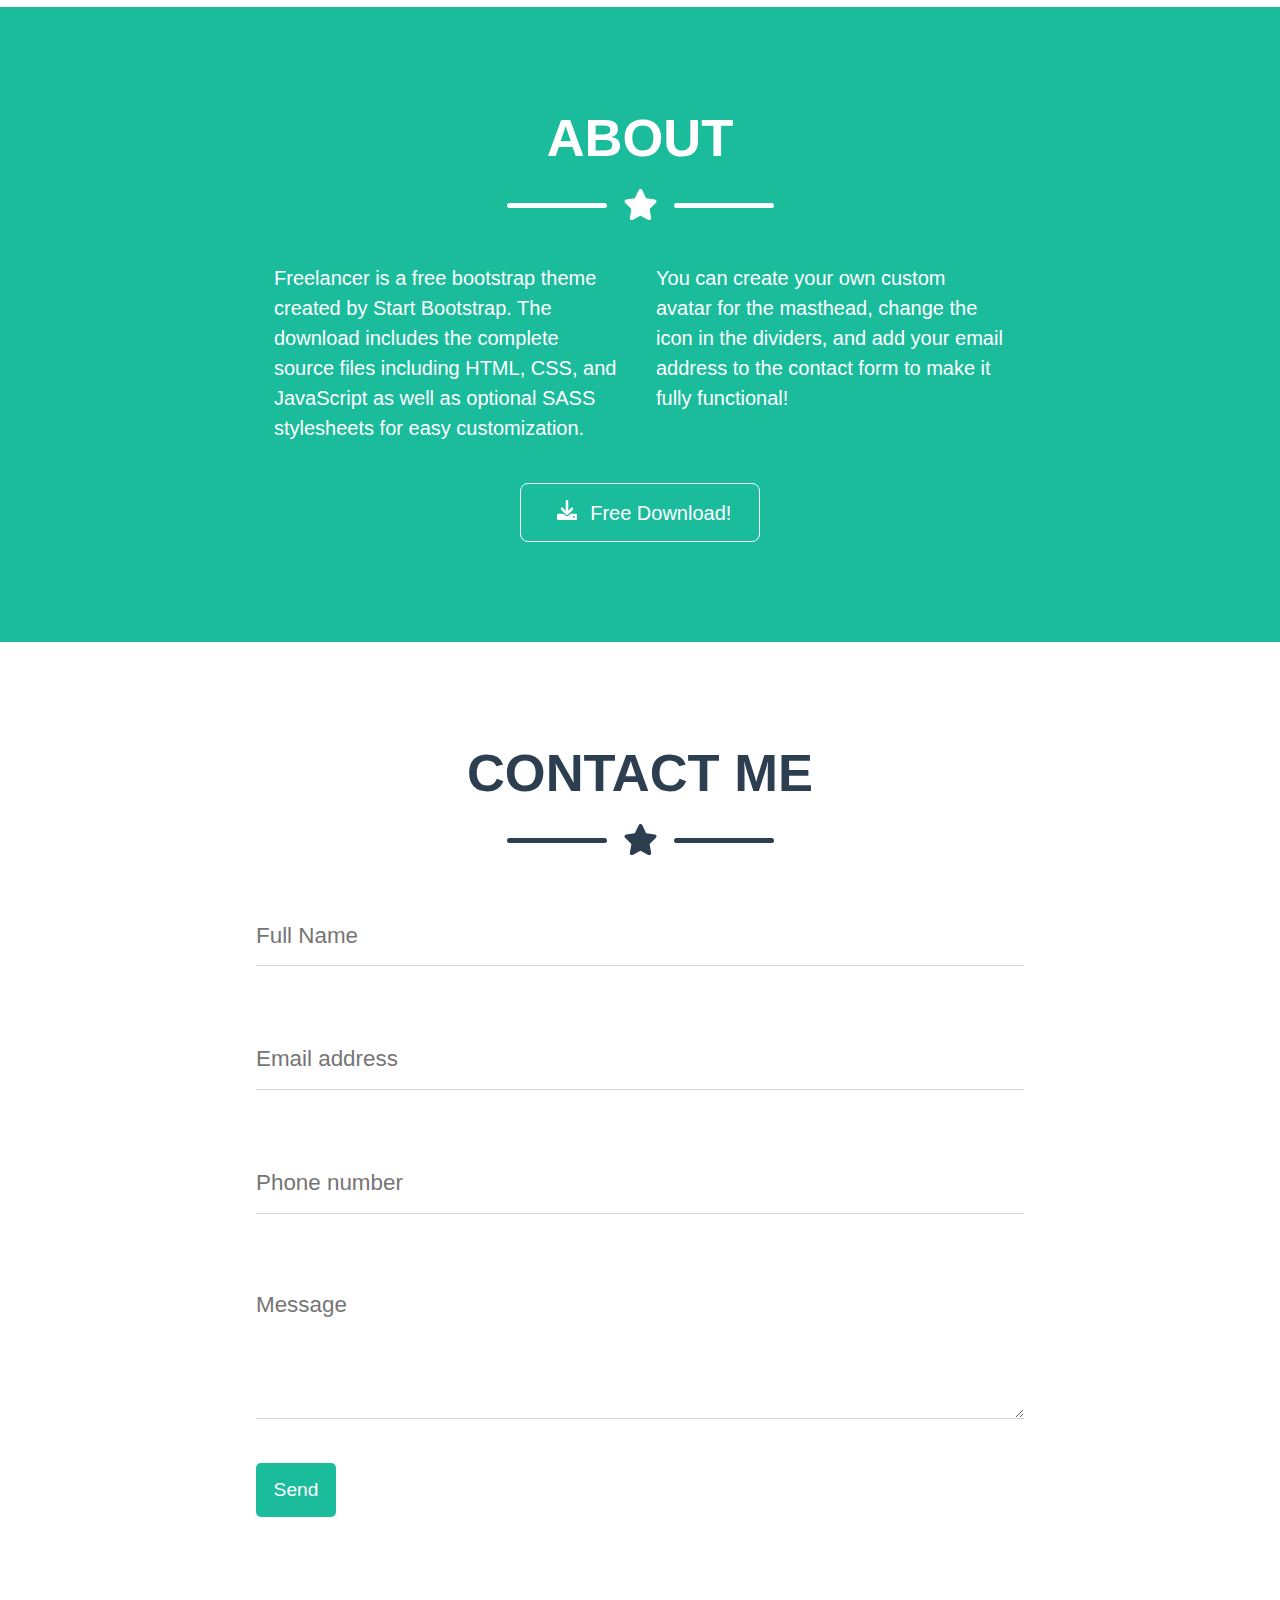
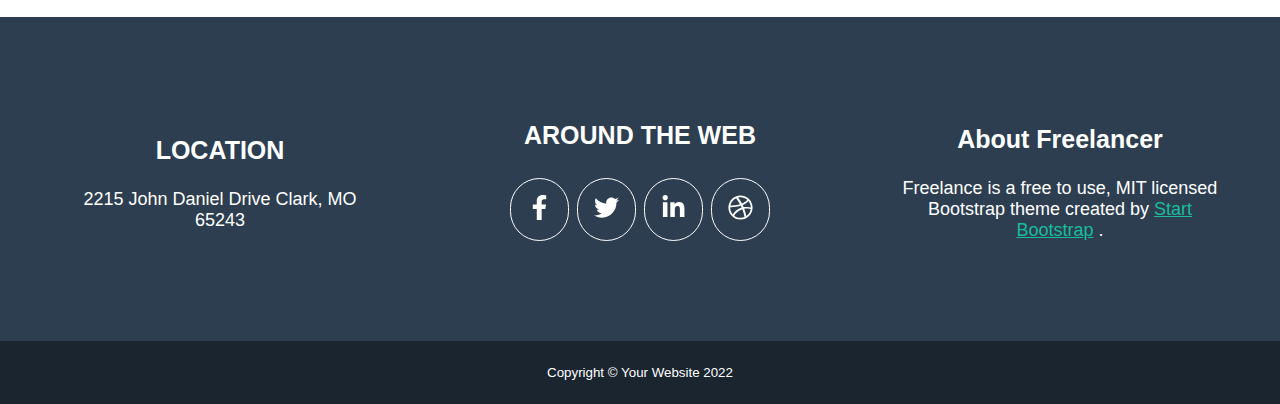
==== commit 98788e47: "footer css" ====
--- a/index.html
+++ b/index.html
@@ -176,57 +176,62 @@
 
   <section class="footer">
     <footer>
-      <div class="location">
-        <h4>LOCATION</h4>
-        <p>2215 John Daniel Drive
-          Clark, MO 65243</p>
-      </div>
-      <div class="social">
-        <h4>AROUND THE WEB</h4>
-        <!-- img of  social  -->
-        <div class="social-img">
-
-          <a class="btn-round " href="#"><svg class="svg-inline--fa fa-facebook-f fa-fw" aria-hidden="true"
-              focusable="false" data-prefix="fab" data-icon="facebook-f" role="img" xmlns="http://www.w3.org/2000/svg"
-              viewBox="0 0 320 512" data-fa-i2svg="">
-              <path fill="currentColor"
-                d="M279.1 288l14.22-92.66h-88.91v-60.13c0-25.35 12.42-50.06 52.24-50.06h40.42V6.26S260.4 0 225.4 0c-73.22 0-121.1 44.38-121.1 124.7v70.62H22.89V288h81.39v224h100.2V288z">
-              </path>
-            </svg><!-- <i class="fab fa-fw fa-facebook-f"></i> Font Awesome fontawesome.com --></a>
-          <a class="btn-round " href="#"><svg class="svg-inline--fa fa-twitter fa-fw" aria-hidden="true"
-              focusable="false" data-prefix="fab" data-icon="twitter" role="img" xmlns="http://www.w3.org/2000/svg"
-              viewBox="0 0 512 512" data-fa-i2svg="">
-              <path fill="currentColor"
-                d="M459.4 151.7c.325 4.548 .325 9.097 .325 13.65 0 138.7-105.6 298.6-298.6 298.6-59.45 0-114.7-17.22-161.1-47.11 8.447 .974 16.57 1.299 25.34 1.299 49.06 0 94.21-16.57 130.3-44.83-46.13-.975-84.79-31.19-98.11-72.77 6.498 .974 12.99 1.624 19.82 1.624 9.421 0 18.84-1.3 27.61-3.573-48.08-9.747-84.14-51.98-84.14-102.1v-1.299c13.97 7.797 30.21 12.67 47.43 13.32-28.26-18.84-46.78-51.01-46.78-87.39 0-19.49 5.197-37.36 14.29-52.95 51.65 63.67 129.3 105.3 216.4 109.8-1.624-7.797-2.599-15.92-2.599-24.04 0-57.83 46.78-104.9 104.9-104.9 30.21 0 57.5 12.67 76.67 33.14 23.72-4.548 46.46-13.32 66.6-25.34-7.798 24.37-24.37 44.83-46.13 57.83 21.12-2.273 41.58-8.122 60.43-16.24-14.29 20.79-32.16 39.31-52.63 54.25z">
-              </path>
-            </svg><!-- <i class="fab fa-fw fa-twitter"></i> Font Awesome fontawesome.com --></a>
-          <a class="btn-round " href="#"><svg class="svg-inline--fa fa-linkedin-in fa-fw" aria-hidden="true"
-              focusable="false" data-prefix="fab" data-icon="linkedin-in" role="img" xmlns="http://www.w3.org/2000/svg"
-              viewBox="0 0 448 512" data-fa-i2svg="">
-              <path fill="currentColor"
-                d="M100.3 448H7.4V148.9h92.88zM53.79 108.1C24.09 108.1 0 83.5 0 53.8a53.79 53.79 0 0 1 107.6 0c0 29.7-24.1 54.3-53.79 54.3zM447.9 448h-92.68V302.4c0-34.7-.7-79.2-48.29-79.2-48.29 0-55.69 37.7-55.69 76.7V448h-92.78V148.9h89.08v40.8h1.3c12.4-23.5 42.69-48.3 87.88-48.3 94 0 111.3 61.9 111.3 142.3V448z">
-              </path>
-            </svg><!-- <i class="fab fa-fw fa-linkedin-in"></i> Font Awesome fontawesome.com --></a>
-          <a class="btn-round " href="#"><svg class="svg-inline--fa fa-dribbble fa-fw" aria-hidden="true"
-              focusable="false" data-prefix="fab" data-icon="dribbble" role="img" xmlns="http://www.w3.org/2000/svg"
-              viewBox="0 0 512 512" data-fa-i2svg="">
-              <path fill="currentColor"
-                d="M256 8C119.3 8 8 119.3 8 256s111.3 248 248 248 248-111.3 248-248S392.7 8 256 8zm163.1 114.4c29.5 36.05 47.37 81.96 47.83 131.1-6.984-1.477-77.02-15.68-147.5-6.818-5.752-14.04-11.18-26.39-18.62-41.61 78.32-31.98 113.8-77.48 118.3-83.52zM396.4 97.87c-3.81 5.427-35.7 48.29-111 76.52-34.71-63.78-73.18-116.2-79.04-124 67.18-16.19 137.1 1.27 190.1 47.49zm-230.5-33.25c5.585 7.659 43.44 60.12 78.54 122.5-99.09 26.31-186.4 25.93-195.8 25.81C62.38 147.2 106.7 92.57 165.9 64.62zM44.17 256.3c0-2.166 .043-4.322 .108-6.473 9.268 .19 111.9 1.513 217.7-30.15 6.064 11.87 11.86 23.92 17.17 35.95-76.6 21.58-146.2 83.53-180.5 142.3C64.79 360.4 44.17 310.7 44.17 256.3zm81.81 167.1c22.13-45.23 82.18-103.6 167.6-132.8 29.74 77.28 42.04 142.1 45.19 160.6-68.11 29.01-150 21.05-212.8-27.88zm248.4 8.489c-2.171-12.89-13.45-74.9-41.15-151 66.38-10.63 124.7 6.768 131.9 9.055-9.442 58.94-43.27 109.8-90.79 141.1z">
-              </path>
-            </svg><!-- <i class="fab fa-fw fa-dribbble"></i> Font Awesome fontawesome.com --></a>
-
-        </div>
-      </div>
-
-      <div class="footer-text">
-        <h4>About Freelancer</h4>
-        <p>
-          Freelance is a free to use, MIT licensed Bootstrap theme created by
-          <a href="#">Start Bootstrap</a>
-          .
-        </p>
-      </div>
-
+      <div class="footer-content">
+        <div class="location">
+          <h4>LOCATION</h4>
+          <p>2215 John Daniel Drive
+            Clark, MO 65243</p>
+        </div>
+
+        <div class="social">
+          <h4>AROUND THE WEB</h4>
+          <!-- img of  social  -->
+          <div class="social-img">
+
+            <a class="btn-round " href="#"><svg class="svg-inline--fa fa-facebook-f fa-fw" aria-hidden="true"
+                focusable="false" data-prefix="fab" data-icon="facebook-f" role="img" xmlns="http://www.w3.org/2000/svg"
+                viewBox="0 0 320 512" data-fa-i2svg="">
+                <path fill="currentColor"
+                  d="M279.1 288l14.22-92.66h-88.91v-60.13c0-25.35 12.42-50.06 52.24-50.06h40.42V6.26S260.4 0 225.4 0c-73.22 0-121.1 44.38-121.1 124.7v70.62H22.89V288h81.39v224h100.2V288z">
+                </path>
+              </svg><!-- <i class="fab fa-fw fa-facebook-f"></i> Font Awesome fontawesome.com --></a>
+            <a class="btn-round " href="#"><svg class="svg-inline--fa fa-twitter fa-fw" aria-hidden="true"
+                focusable="false" data-prefix="fab" data-icon="twitter" role="img" xmlns="http://www.w3.org/2000/svg"
+                viewBox="0 0 512 512" data-fa-i2svg="">
+                <path fill="currentColor"
+                  d="M459.4 151.7c.325 4.548 .325 9.097 .325 13.65 0 138.7-105.6 298.6-298.6 298.6-59.45 0-114.7-17.22-161.1-47.11 8.447 .974 16.57 1.299 25.34 1.299 49.06 0 94.21-16.57 130.3-44.83-46.13-.975-84.79-31.19-98.11-72.77 6.498 .974 12.99 1.624 19.82 1.624 9.421 0 18.84-1.3 27.61-3.573-48.08-9.747-84.14-51.98-84.14-102.1v-1.299c13.97 7.797 30.21 12.67 47.43 13.32-28.26-18.84-46.78-51.01-46.78-87.39 0-19.49 5.197-37.36 14.29-52.95 51.65 63.67 129.3 105.3 216.4 109.8-1.624-7.797-2.599-15.92-2.599-24.04 0-57.83 46.78-104.9 104.9-104.9 30.21 0 57.5 12.67 76.67 33.14 23.72-4.548 46.46-13.32 66.6-25.34-7.798 24.37-24.37 44.83-46.13 57.83 21.12-2.273 41.58-8.122 60.43-16.24-14.29 20.79-32.16 39.31-52.63 54.25z">
+                </path>
+              </svg><!-- <i class="fab fa-fw fa-twitter"></i> Font Awesome fontawesome.com --></a>
+            <a class="btn-round " href="#"><svg class="svg-inline--fa fa-linkedin-in fa-fw" aria-hidden="true"
+                focusable="false" data-prefix="fab" data-icon="linkedin-in" role="img"
+                xmlns="http://www.w3.org/2000/svg" viewBox="0 0 448 512" data-fa-i2svg="">
+                <path fill="currentColor"
+                  d="M100.3 448H7.4V148.9h92.88zM53.79 108.1C24.09 108.1 0 83.5 0 53.8a53.79 53.79 0 0 1 107.6 0c0 29.7-24.1 54.3-53.79 54.3zM447.9 448h-92.68V302.4c0-34.7-.7-79.2-48.29-79.2-48.29 0-55.69 37.7-55.69 76.7V448h-92.78V148.9h89.08v40.8h1.3c12.4-23.5 42.69-48.3 87.88-48.3 94 0 111.3 61.9 111.3 142.3V448z">
+                </path>
+              </svg><!-- <i class="fab fa-fw fa-linkedin-in"></i> Font Awesome fontawesome.com --></a>
+            <a class="btn-round " href="#"><svg class="svg-inline--fa fa-dribbble fa-fw" aria-hidden="true"
+                focusable="false" data-prefix="fab" data-icon="dribbble" role="img" xmlns="http://www.w3.org/2000/svg"
+                viewBox="0 0 512 512" data-fa-i2svg="">
+                <path fill="currentColor"
+                  d="M256 8C119.3 8 8 119.3 8 256s111.3 248 248 248 248-111.3 248-248S392.7 8 256 8zm163.1 114.4c29.5 36.05 47.37 81.96 47.83 131.1-6.984-1.477-77.02-15.68-147.5-6.818-5.752-14.04-11.18-26.39-18.62-41.61 78.32-31.98 113.8-77.48 118.3-83.52zM396.4 97.87c-3.81 5.427-35.7 48.29-111 76.52-34.71-63.78-73.18-116.2-79.04-124 67.18-16.19 137.1 1.27 190.1 47.49zm-230.5-33.25c5.585 7.659 43.44 60.12 78.54 122.5-99.09 26.31-186.4 25.93-195.8 25.81C62.38 147.2 106.7 92.57 165.9 64.62zM44.17 256.3c0-2.166 .043-4.322 .108-6.473 9.268 .19 111.9 1.513 217.7-30.15 6.064 11.87 11.86 23.92 17.17 35.95-76.6 21.58-146.2 83.53-180.5 142.3C64.79 360.4 44.17 310.7 44.17 256.3zm81.81 167.1c22.13-45.23 82.18-103.6 167.6-132.8 29.74 77.28 42.04 142.1 45.19 160.6-68.11 29.01-150 21.05-212.8-27.88zm248.4 8.489c-2.171-12.89-13.45-74.9-41.15-151 66.38-10.63 124.7 6.768 131.9 9.055-9.442 58.94-43.27 109.8-90.79 141.1z">
+                </path>
+              </svg><!-- <i class="fab fa-fw fa-dribbble"></i> Font Awesome fontawesome.com --></a>
+
+          </div>
+        </div>
+
+        <div class="footer-text">
+          <h4>About Freelancer</h4>
+          <p>
+            Freelance is a free to use, MIT licensed Bootstrap theme created by
+            <a href="#">Start Bootstrap</a>
+            .
+          </p>
+        </div>
+      </div>
+      <div class="copyright">
+        <small>Copyright © Your Website 2022</small>
+      </div>
     </footer>
 
   </section>
--- a/styles/styles.css
+++ b/styles/styles.css
@@ -254,8 +254,85 @@
 }
 
 /* footer */
-
-
+.footer {
+ 
+  background-color: #2c3e50;
+  color: #fff;
+  text-align: center;
+}
+
+.footer .footer-content {
+  padding: 5rem 0;
+  display: flex;
+  align-items: center;
+  justify-content: space-around;
+  flex-wrap: wrap;
+}
+
+.footer h4 {
+  margin: 24px;
+  font-size: 25px;
+  font-weight: bolder;
+}
+
+.footer p {
+  font-weight: normal;
+  font-size: 18px;
+  max-width: 20rem;
+}
+
+.social-img {
+  display: flex;
+  align-items: center;
+  justify-content: center;
+}
+
+.social-img a {
+  text-decoration: none;
+  color: #fff;
+}
+
+.btn-round {
+  border: 1px solid white;
+  border-radius: 100px;
+  margin: 4px;
+}
+
+.btn-round svg {
+  margin: auto;
+  padding: 1rem;
+  width: 25px;
+  height: 25px;
+  transition: all 0.3s ease-in-out;
+}
+
+.btn-round:hover {
+  background-color: white;
+}
+
+.btn-round svg:hover {
+  color: #2c3e50;
+}
+
+.footer-text a {
+  color: #1abc9c;
+}
+
+.footer-text a:hover {
+  color: #12856e;
+}
+
+.copyright {
+  background-color: #1a252f;
+  display: flex;
+  align-items: center;
+  justify-content: center;
+  margin-top: 1rem;
+}
+
+.copyright small {
+  padding: 24px;
+}
 /* Media Query */
 
 @media only screen and (max-width: 992px) {
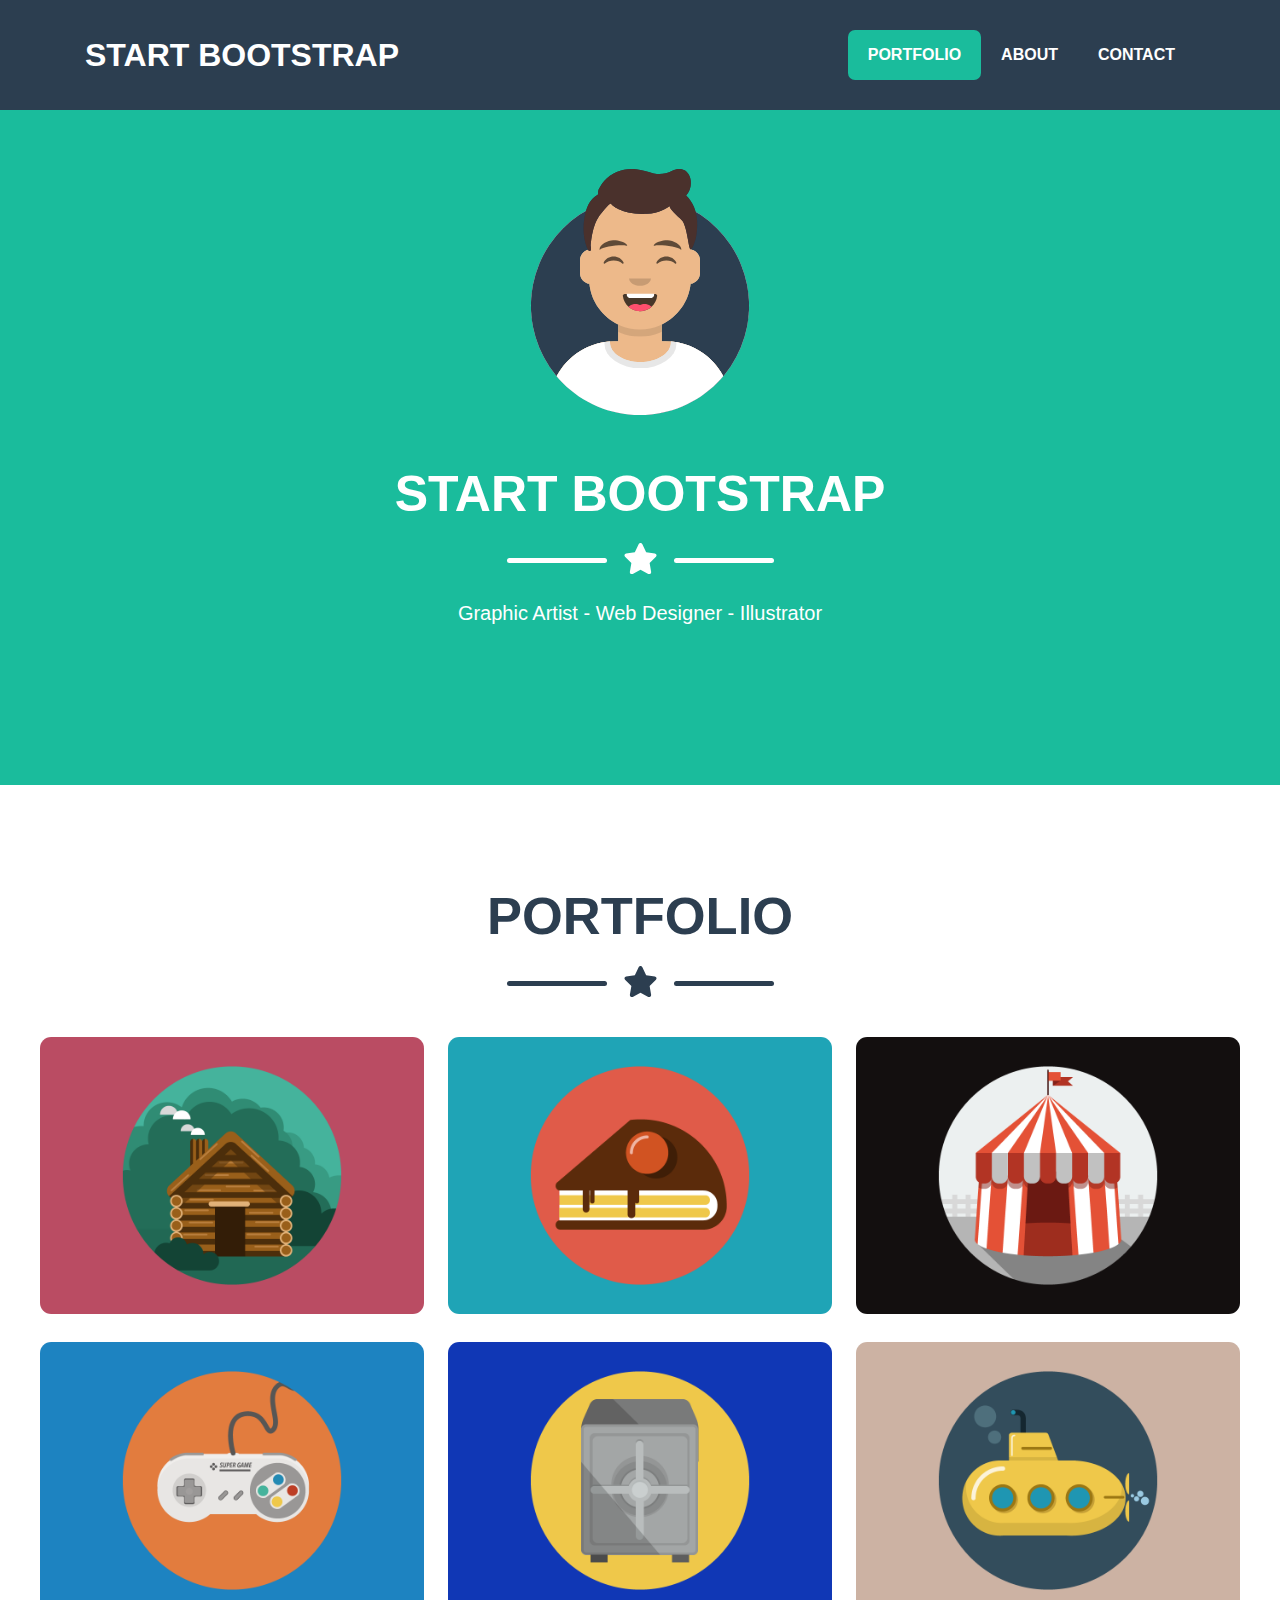
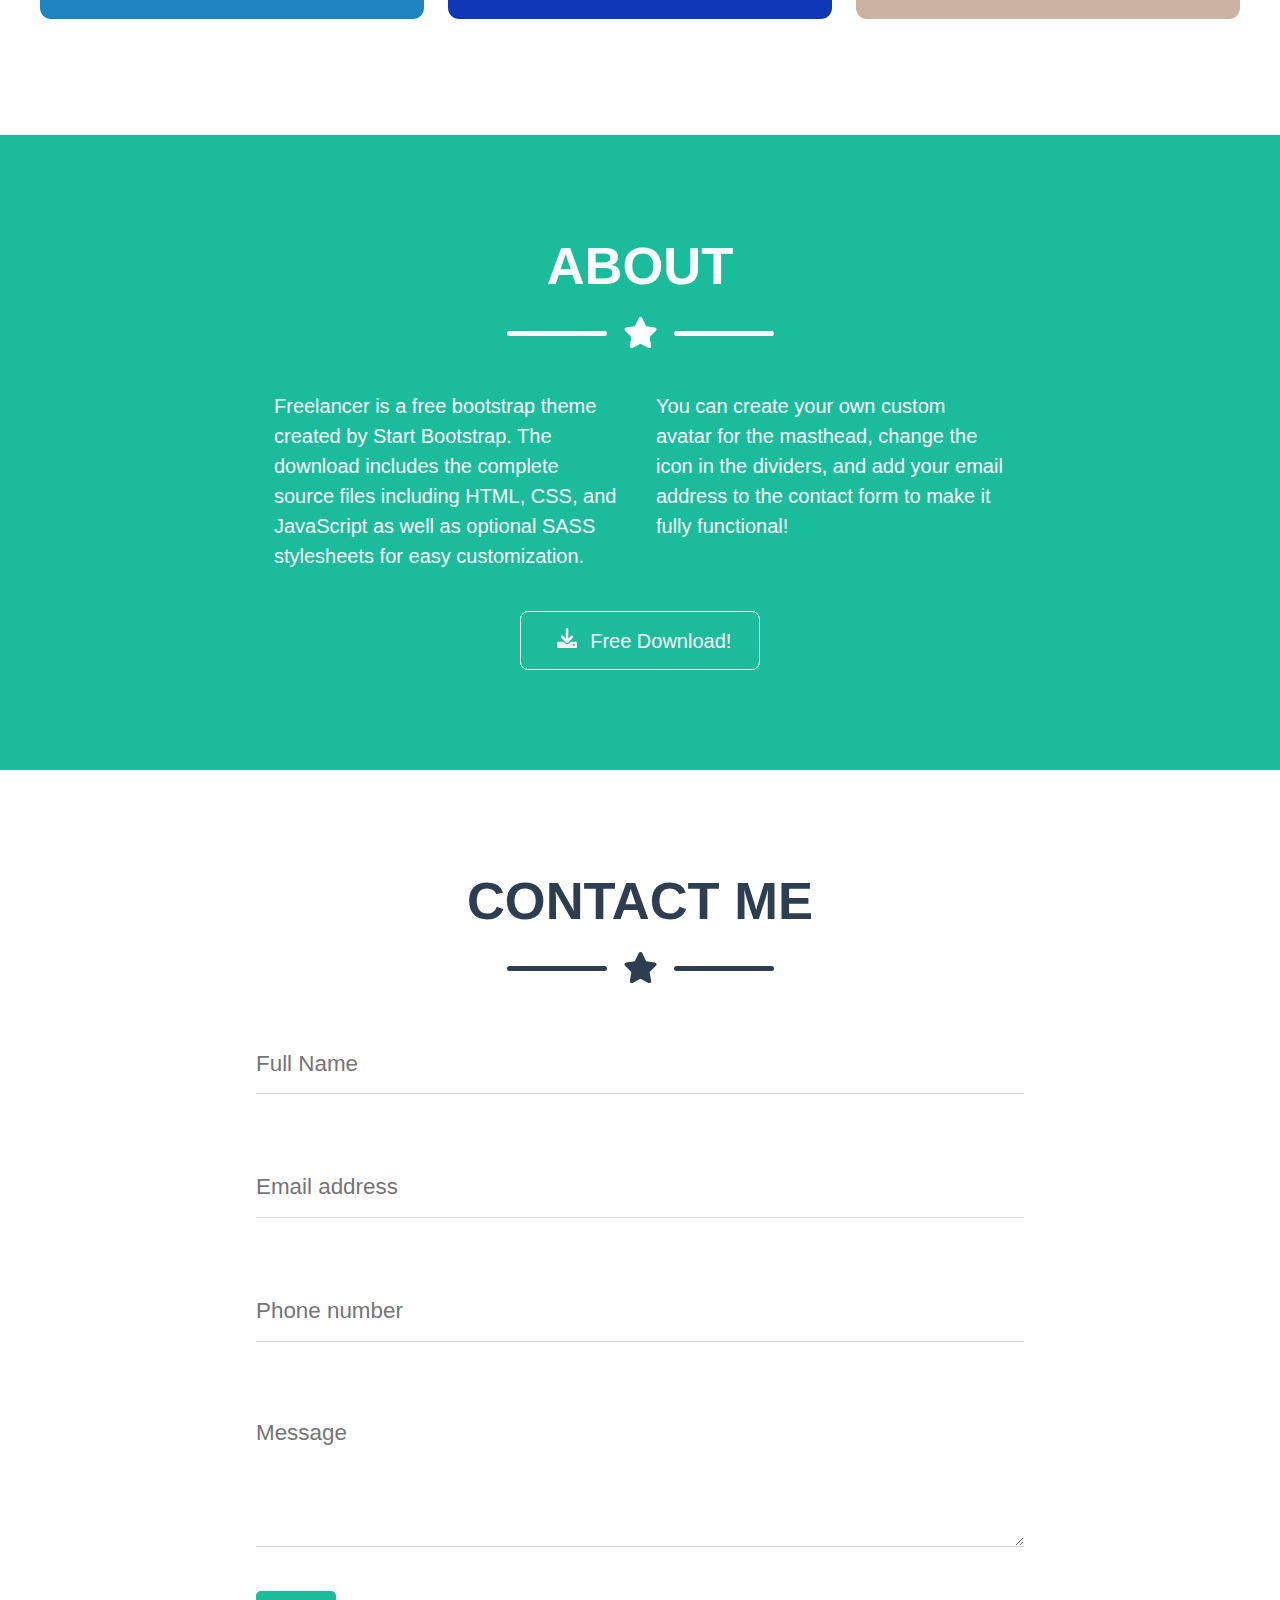
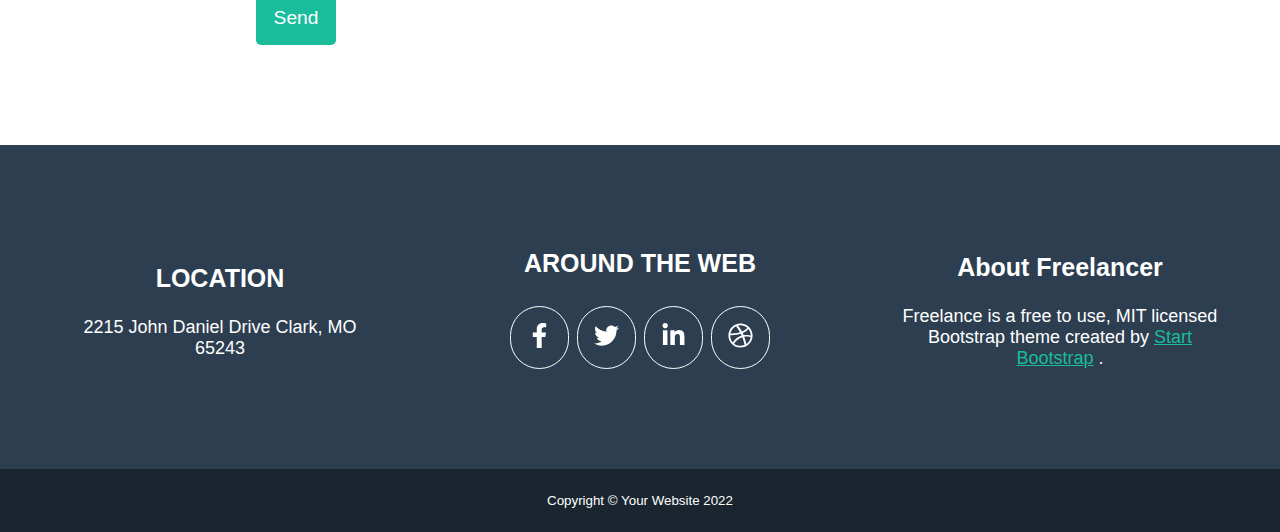
==== commit 4deb07fc: "media query and active nav bar" ====
--- a/index.html
+++ b/index.html
@@ -9,14 +9,14 @@
 <body>
   <!-- navbar -->
   <nav class="navbar">
-    <div class="container">
+    <div class="container" id="nav">
       <div class="title">
         <h1>START BOOTSTRAP </h1>
       </div>
       <ul class="nav-btn">
-        <li class="list"><a href="#">PORTFOLIO</a></li>
-        <li class="list"><a href="#">ABOUT</a></li>
-        <li class="list"><a href="#">CONTACT</a></li>
+        <li class="list active "><a href="#">PORTFOLIO</a></li>
+        <li class="list "><a href="#">ABOUT</a></li>
+        <li class="list "><a href="#">CONTACT</a></li>
       </ul>
       <div class="menu">
         <p>menu <svg class="svg-inline--fa fa-bars" aria-hidden="true" focusable="false" data-prefix="fas"
@@ -236,6 +236,8 @@
 
   </section>
 
+  <script src="scripts/scripts.js"></script>
+
 </body>
 
 </html>--- a/styles/styles.css
+++ b/styles/styles.css
@@ -16,6 +16,7 @@
   align-items: center;
   padding: 30px 85px;
   background-color: #2c3e50;
+  transition: all 0.5s ease-in-out;
 }
 
 .navbar {
@@ -36,11 +37,15 @@
 }
 
 .list > a {
-  margin-right: 20px;
+  margin: 20px;
   text-decoration: none;
   cursor: pointer;
   color: white;
   transition: all 0.3s ease-in-out;
+}
+
+.list {
+  padding: 1rem 0rem;
 }
 
 .list > a:hover,
@@ -51,10 +56,20 @@
   display: none;
 }
 
+.active {
+  background-color: #1abc9c;
+  border-radius: 7px;
+}
+
+.active:hover a {
+  color: white;
+}
+
 /* here  */
 .hero {
   background-color: #1abc9c;
 }
+
 .content {
   display: flex;
   flex-direction: column;
@@ -62,8 +77,9 @@
   justify-content: center;
   color: white;
   margin: 0 16px;
-  padding: 6rem 12px;
-}
+  padding: 10rem 12px;
+}
+
 .avatar {
   width: 15rem;
   display: block;
@@ -112,6 +128,7 @@
   align-items: center;
   color: #2c3e50;
   font-size: 35px;
+  text-align: center;
 }
 
 .portfolio .hr-star,
@@ -255,7 +272,6 @@
 
 /* footer */
 .footer {
- 
   background-color: #2c3e50;
   color: #fff;
   text-align: center;
@@ -339,6 +355,7 @@
   .nav-btn {
     display: none;
   }
+
   .menu {
     display: flex;
     flex-direction: column;
@@ -362,4 +379,17 @@
     height: 20px;
     padding-left: 3px;
   }
-}
+  .about-content {
+    display: flex;
+    justify-content: center;
+    align-items: center;
+    flex-direction: column;
+  }
+  .footer .footer-content {
+    display: flex;
+    align-items: center;
+    justify-content: space-around;
+    flex-wrap: wrap;
+    flex-direction: column;
+  }
+}
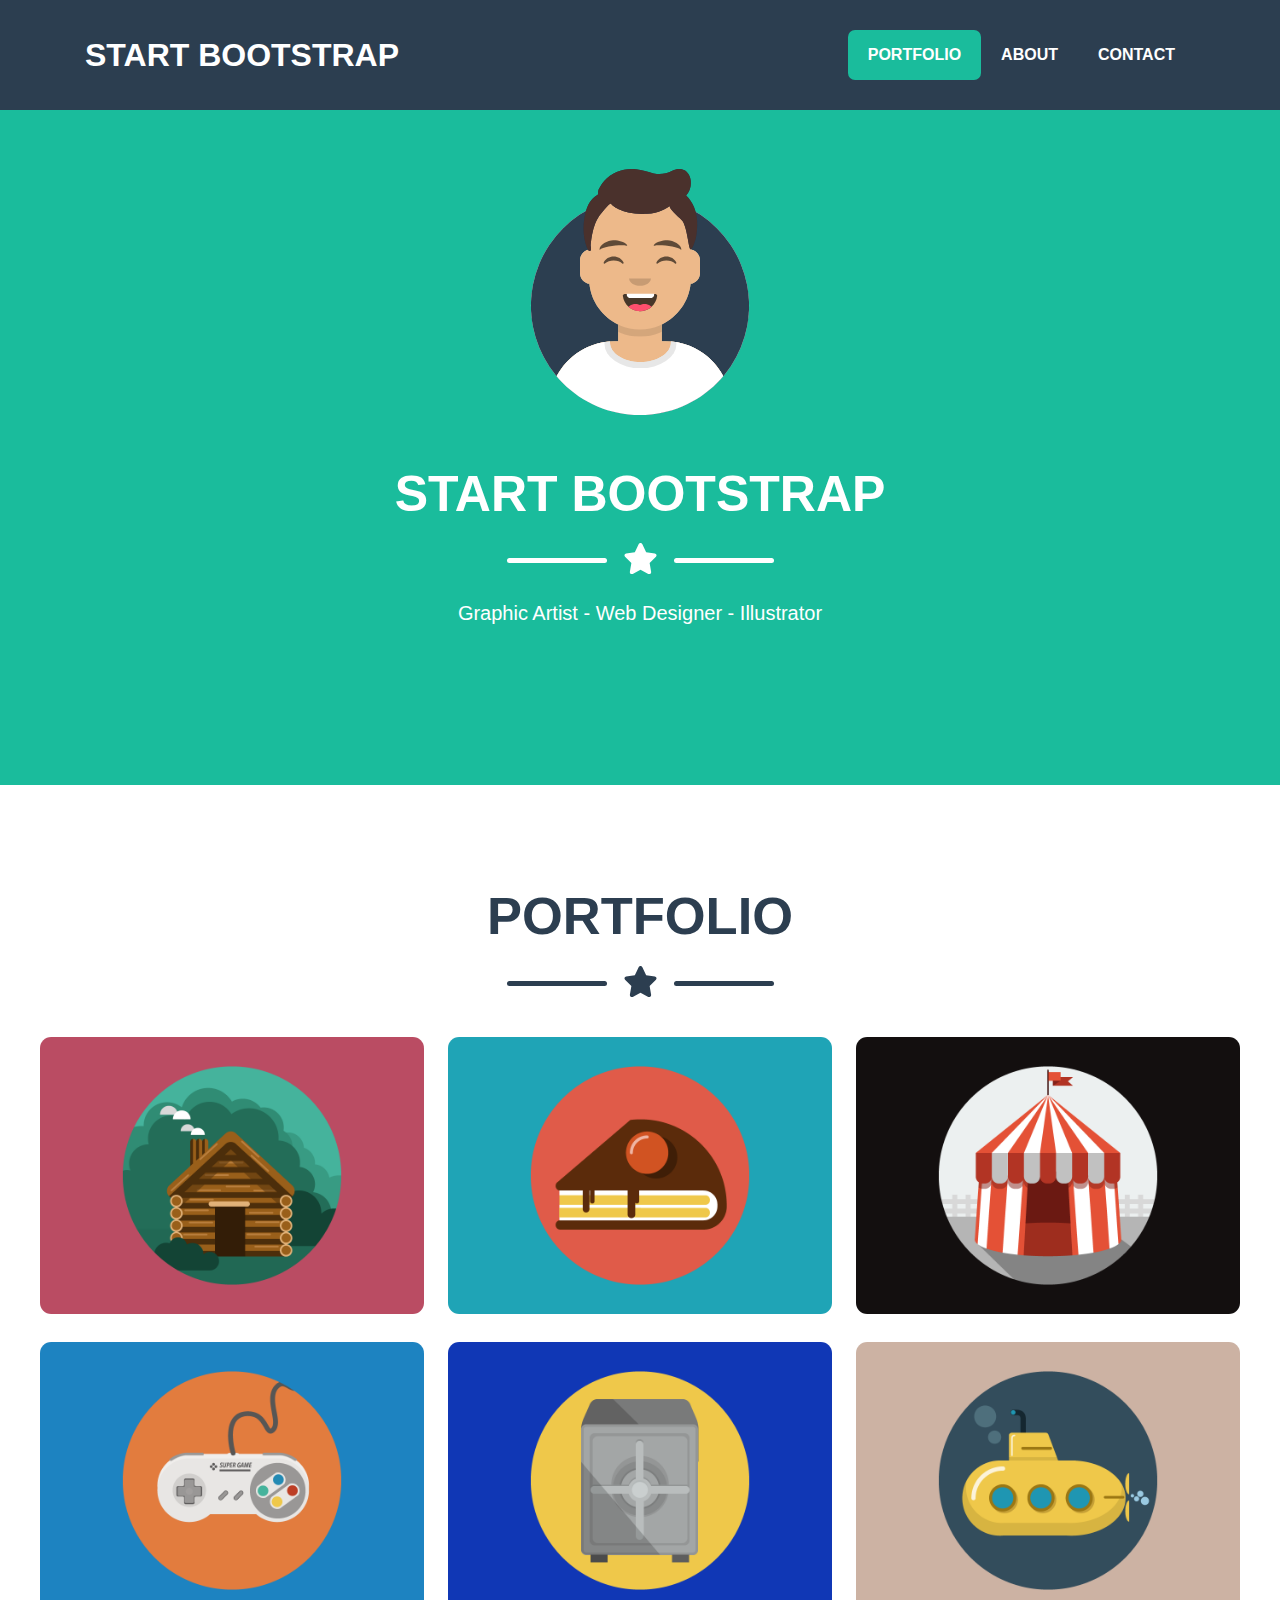
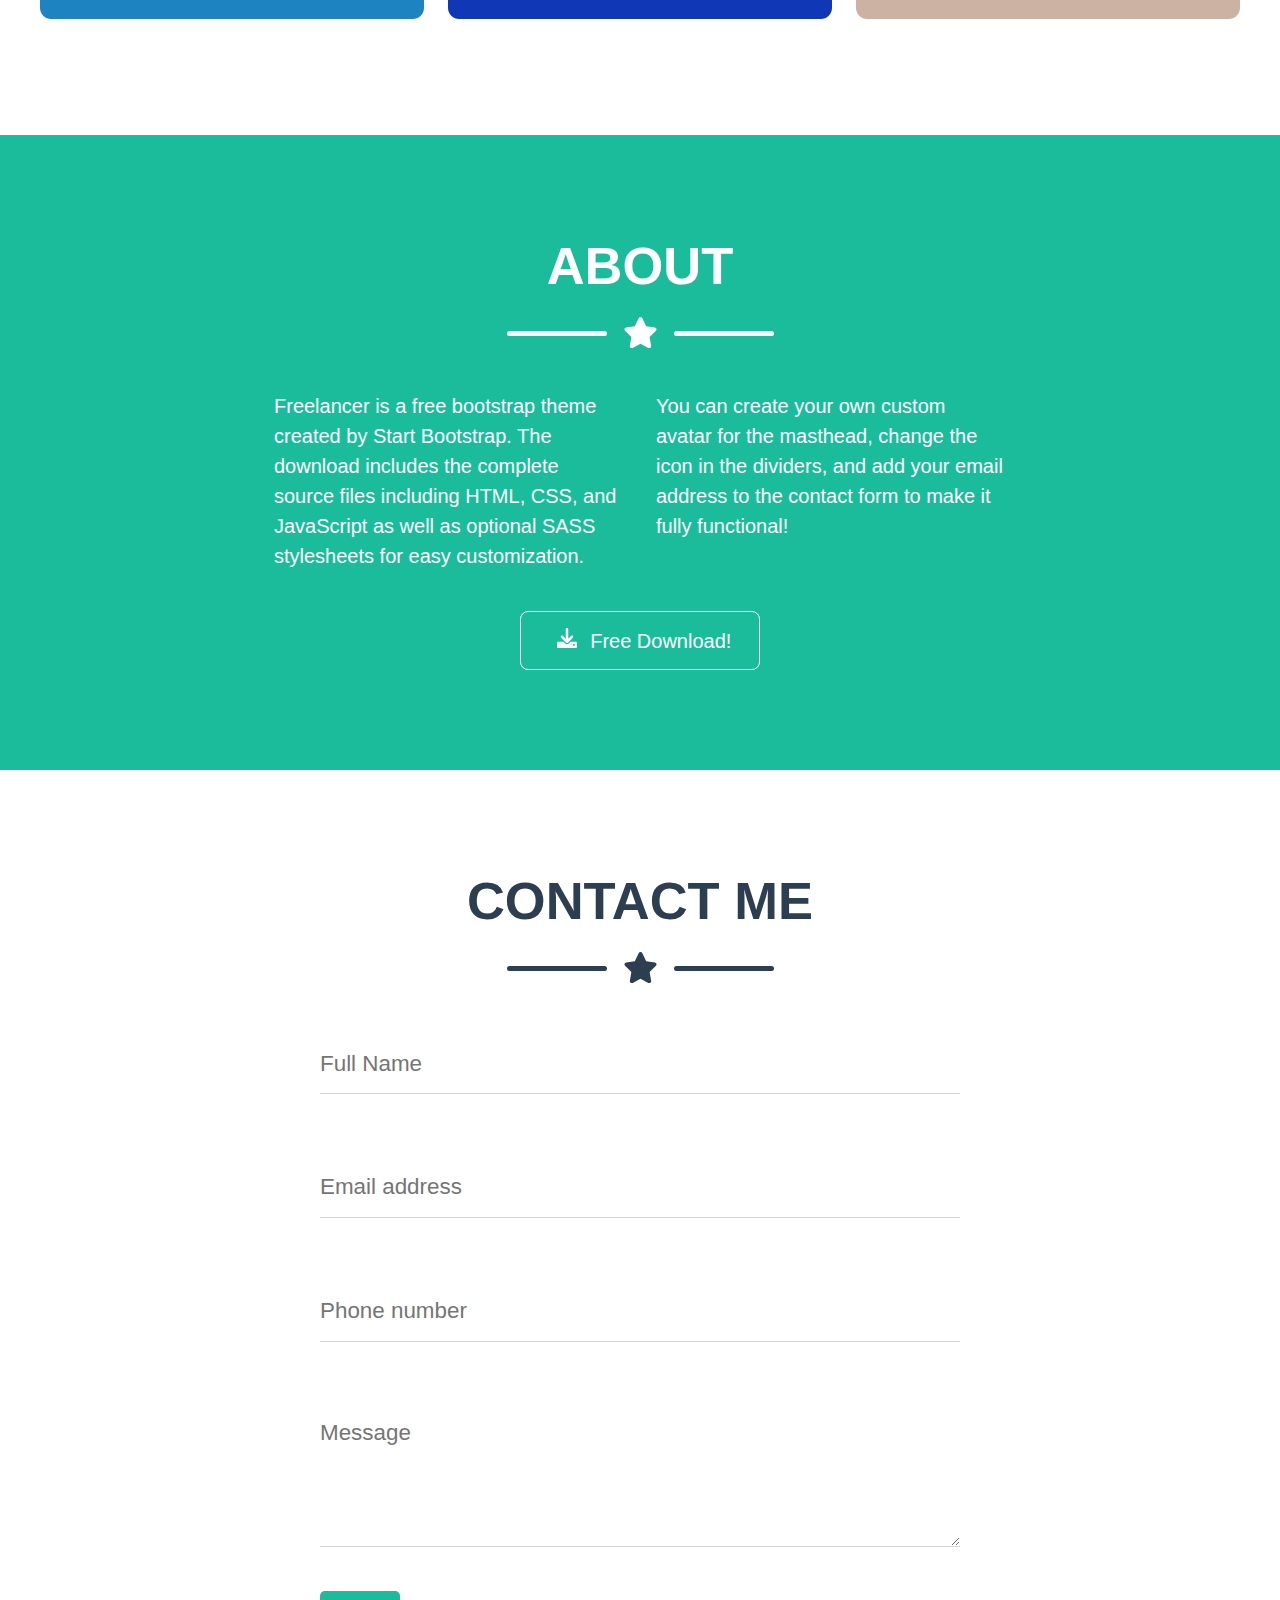
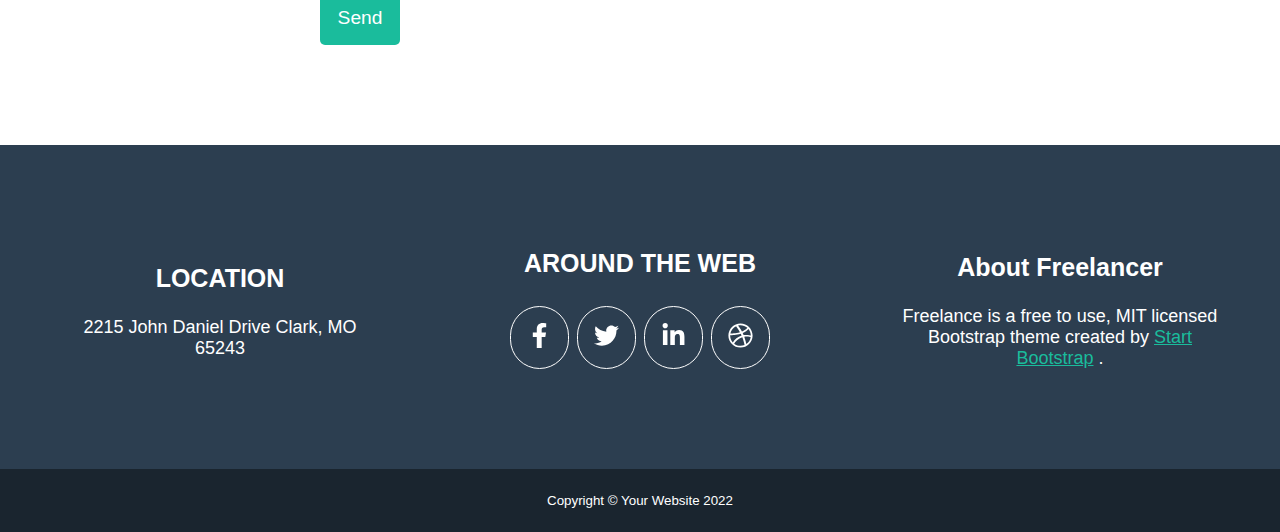
==== commit 5528fc8e: "scripts" ====
--- a/index.html
+++ b/index.html
@@ -14,9 +14,9 @@
         <h1>START BOOTSTRAP </h1>
       </div>
       <ul class="nav-btn">
-        <li class="list active "><a href="#">PORTFOLIO</a></li>
-        <li class="list "><a href="#">ABOUT</a></li>
-        <li class="list "><a href="#">CONTACT</a></li>
+        <li class="list active "><a href="#portfolio">PORTFOLIO</a></li>
+        <li class="list "><a href="#about">ABOUT</a></li>
+        <li class="list "><a href="#contact">CONTACT</a></li>
       </ul>
       <div class="menu">
         <p>menu <svg class="svg-inline--fa fa-bars" aria-hidden="true" focusable="false" data-prefix="fas"
@@ -30,7 +30,7 @@
   </nav>
   <!-- navbar end here -->
   <!-- hero section -->
-  <div class="hero">
+  <section class="hero">
     <!-- avataaars -->
     <div class="content">
       <img src="images/avataaars.svg" alt="avatar" class="avatar">
@@ -50,10 +50,10 @@
       </div>
       <p> Graphic Artist - Web Designer - Illustrator</p>
     </div>
-  </div>
+  </section>
   <!-- hero end -->
   <!-- PORTFOLIO -->
-  <section class="portfolio">
+  <section id="portfolio" class="portfolio">
     <div class="title-portfolio">
       <h2>PORTFOLIO</h2>
       <div class="hr-star">
@@ -92,7 +92,7 @@
     </div>
   </section>
   <!-- about -->
-  <section class="about">
+  <section id="about" class="about">
     <div class="title-about">
       <h2>ABOUT</h2>
       <div class="hr-star">
@@ -134,7 +134,7 @@
   </section>
 
   <!-- CONTACT ME -->
-  <section class="contact">
+  <section id="contact" class="contact">
     <div class="title-contact">
       <h2>CONTACT ME</h2>
       <div class="hr-star">
@@ -149,24 +149,25 @@
         </div>
         <div class="line"></div>
       </div>
+      <p class="error d-none" id="error">error</p>
     </div>
     <form>
       <div class="contact-form">
         <div class="form-group">
-          <input type="text" placeholder="Full Name">
-        </div>
-        <div class="form-group">
-          <input type="email" placeholder="Email address">
-        </div>
-        <div class="form-group">
-          <input type="number" placeholder="Phone number">
-        </div>
-        <div class="form-group">
-          <textarea placeholder="Message" cols="30" rows="5"></textarea>
+          <input type="text" placeholder="Full Name" id="name">
+        </div>
+        <div class="form-group">
+          <input type="email" placeholder="Email address" id="email">
+        </div>
+        <div class="form-group">
+          <input type="text" placeholder="Phone number" id="phone">
+        </div>
+        <div class="form-group">
+          <textarea placeholder="Message" id="message" cols="30" rows="5"></textarea>
         </div>
 
         <div class="btn">
-          <button>Send</button>
+          <button id="send">Send</button>
         </div>
       </div>
 
--- a/styles/styles.css
+++ b/styles/styles.css
@@ -237,7 +237,7 @@
 
 .form-group > input,
 textarea {
-  width: 60vw;
+  width: 50vw;
   height: 30px;
   padding: 0.9rem 0;
   border: none;
@@ -256,7 +256,7 @@
 }
 
 .btn {
-  width: 60vw;
+  width: 50vw;
 }
 
 .btn > button {
@@ -268,6 +268,22 @@
   color: white;
   width: 80px;
   font-size: 1.2rem;
+  cursor: pointer;
+}
+
+.error {
+  background-color: rgb(143, 19, 19);
+  padding: 0.5rem;
+  border-radius: 5px;
+  color: #fff;
+  font-size: 1.5rem;
+  font-weight: normal;
+  transition: all 0.5s ease-in-out;
+  text-decoration: underline;
+}
+
+.d-none {
+  display: none;
 }
 
 /* footer */
